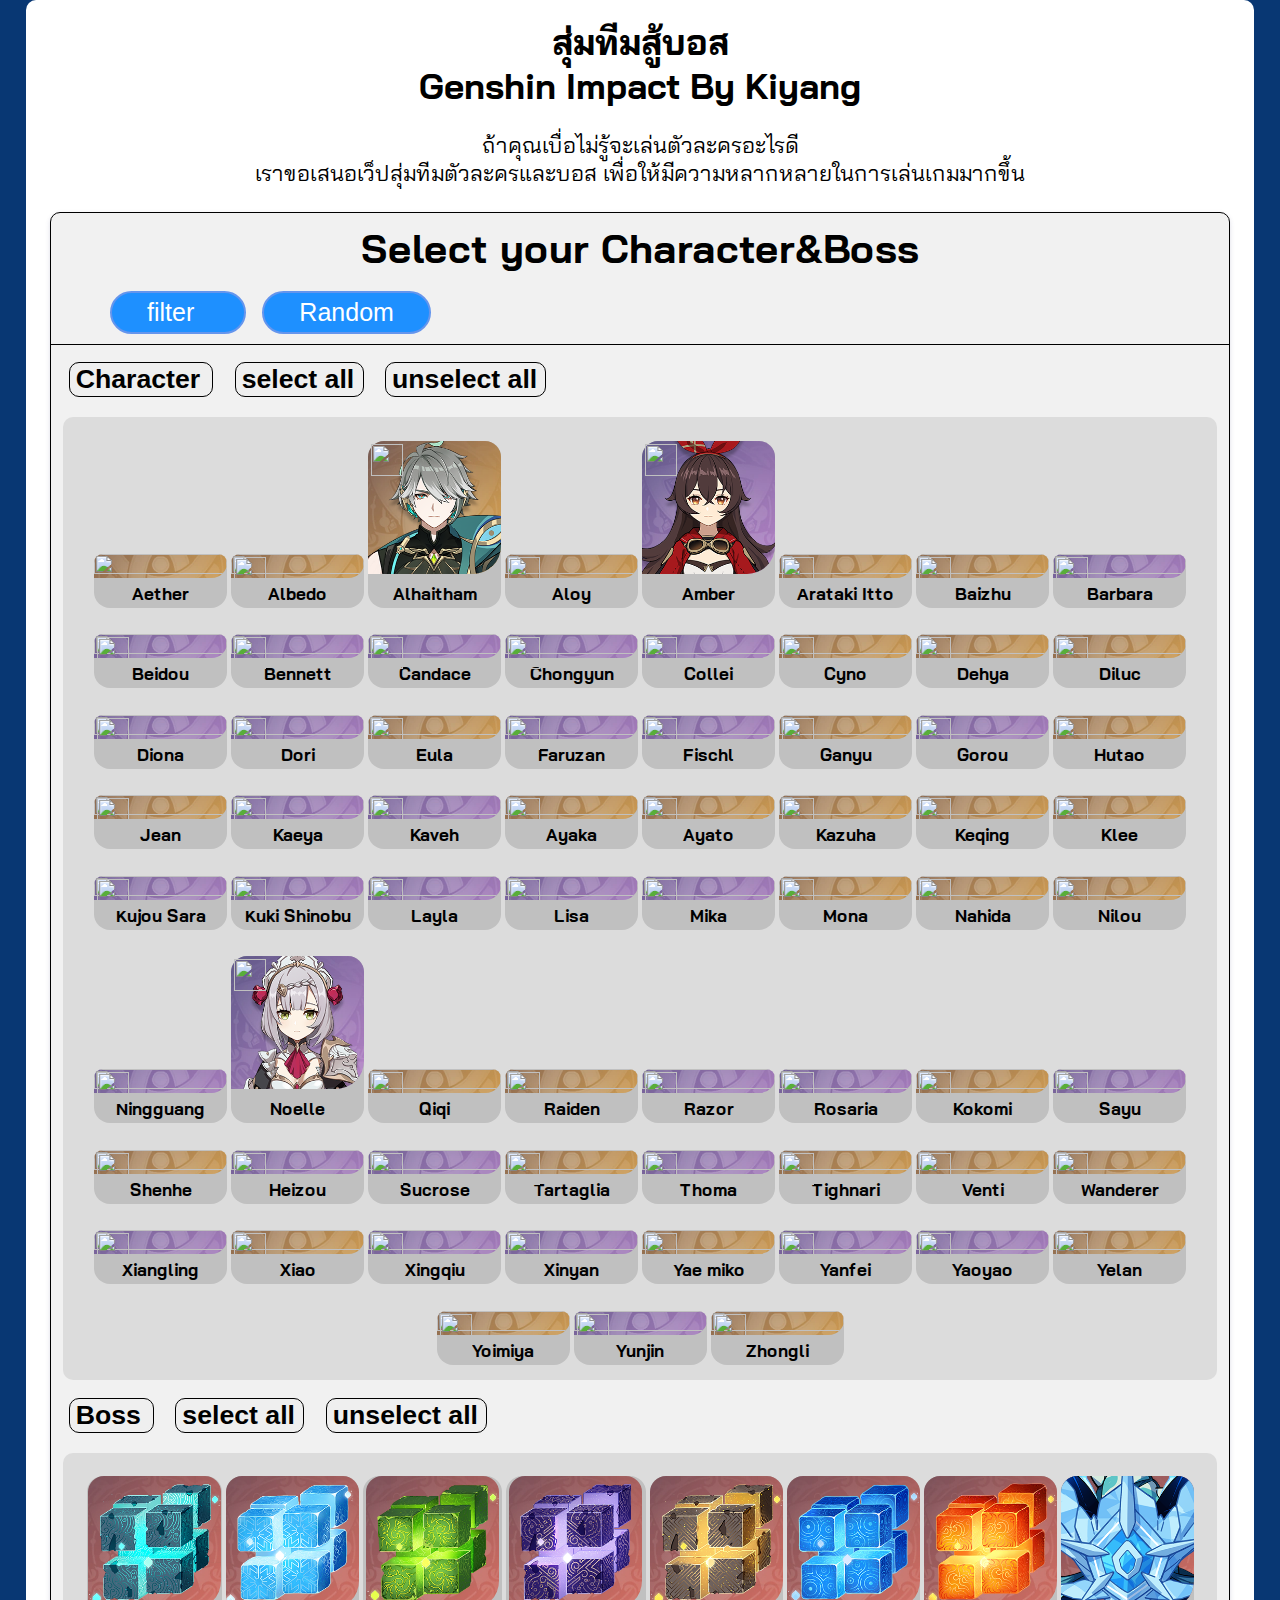
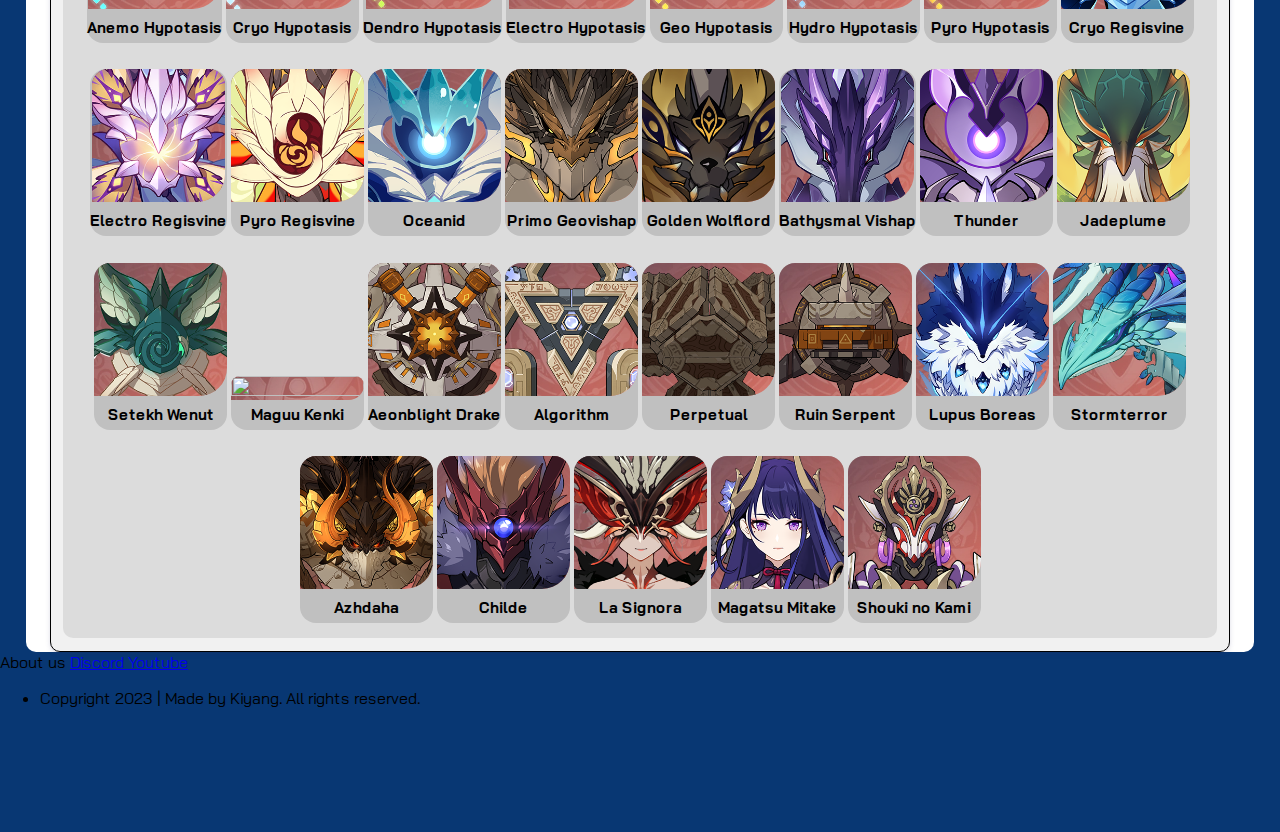
==== public/genshin.html @ 713f67c4 "." ====
<!DOCTYPE html>
<html>
  <head>
    <meta charset="utf-8">
    <meta name="viewport" content="width=device-width, initial-scale=1">
    <title>Kiyang Impact | Random Team and Boss</title>
    <link rel="preconnect" href="https://fonts.googleapis.com">
    <link rel="preconnect" href="https://fonts.gstatic.com" crossorigin>
    <link href="https://fonts.googleapis.com/css2?family=Bai+Jamjuree&display=swap" rel="stylesheet">
    <link rel="icon" href="image/icon_web/icon.png" type="image/icon type">
    <link rel="stylesheet" href="css/random.css">
    <link rel="stylesheet" href="css/Main-UI.css">
    <link rel="stylesheet" href="css/Character-UI.css">
    <link rel="stylesheet" href="css/filter.css">
    <link rel="stylesheet" href="css/footer.css">
    <link rel="stylesheet" href="https://kit.fontawesome.com/0b7f1a7922.css" crossorigin="anonymous">
  </head>

  <body>
    <div class="overlay"></div>
    <main class="main">
      <div class="head">
        <h1>สุ่มทีมสู้บอส <br> Genshin Impact By Kiyang</h1>
      </div>
      
      <p id="title">ถ้าคุณเบื่อไม่รู้จะเล่นตัวละครอะไรดี <br>
        เราขอเสนอเว็ปสุ่มทีมตัวละครและบอส เพื่อให้มีความหลากหลายในการเล่นเกมมากขึ้น
      </p>
      
      <section class="menu">
        <div id="select">
          <header>
            <h1 id="h1">Select your Character&Boss</h1>
            <button class="filter show-modal" onclick="Filter()">
              <span><i class="fa-solid fa-filter"></i></span>
              filter
            </button>
            <button class="random" onclick="Random()">
              <span><i class="fa-solid fa-shuffle"></i></span>
              Random
            </button>
          </header>
          
          <section Class="filter">
            <div class="modal-box">
              <div class="header">
                <header id="filter">
                  <h1>Filter</h1>
                </header>
                <button class="close close-btn" onclick="Close()">
                  <i class="fa-solid fa-xmark"></i>
                </button>
              </div>

              <body class="pointer">
                <ul id="center">
                  <li class="rarity">
                    <h1>Rarity</h1>
                    <!--<Button class="rarity_all" onclick="rarity_all()">all</Button>-->
                  </li>

                  <li class="rarity_star">
                    <Button class="rarity_4" onclick="rarity_4()">4
                      <span style="color: Gold">
                        <i class="fa-solid fa-star"></i>
                      </span>
                    </Button>

                    <Button class="rarity_5" onclick="rarity_5()">5
                      <span style="color: Gold">
                        <i class="fa-solid fa-star"></i>
                      </span>
                    </Button>
                  </li>

                  <li class="type">
                    <h1>Types</h1>
                    <!--<button class="type_all" onclick="type_all()">all</button>-->
                  </li>

                  <li class="type_weapon">
                    <button id="weapon_type" class="type_sword" onclick="type_sword()">
                      <img src="image/Icon_weapon/Sword.png" alt="" id="weapon_type">
                      <h1>Sword</h1>
                    </button>

                    <button id="weapon_type" class="type_Claymore" onclick="type_Claymore()">
                      <img src="image/Icon_weapon/Claymore.png" alt="" id="weapon_type">
                      <h1>Claymore</h1>
                    </button>

                    <button id="weapon_type" class="type_Pole" onclick="type_Pole()">
                      <img src="image/Icon_weapon/Pole.png" alt="" id="weapon_type">
                      <h1>Polearm</h1>
                    </button>

                    <button id="weapon_type" class="type_Bow" onclick="type_Bow()">
                      <img src="image/Icon_weapon/Bow.png" alt="" id="weapon_type">
                      <h1>Bow</h1>
                    </button>

                    <button id="weapon_type" class="type_Catalyst" onclick="type_Catalyst()">
                      <img src="image/Icon_weapon/Catalyst.png" alt="" id="weapon_type">
                      <h1>Catalyst</h1>
                    </button>
                  </li>

                  <li class="element">
                    <h1>Element</h1>
                    <!--<button class="element_all" onclick="element_all()">All</button>-->
                  </li>

                  <li class="element_img">
                    <span>
                      <button class="E_Anemo" onclick="E_Anemo()"><img src="image/Element/Anemo.png" alt=""></button>
                      <button class="E_Cryo" onclick="E_Cryo()"><img src="image/Element/Cryo.png" alt=""></button>
                      <button class="E_Dendro" onclick="E_Dendro()"><img src="image/Element/Dendro.png" alt=""></button>
                      <button class="E_Electro" onclick="E_Electro()"><img src="image/Element/Electro.png" alt=""></button>
                      <button class="E_Geo" onclick="E_Geo()"><img src="image/Element/Geo.png" alt=""></button>
                      <button class="E_Hydro" onclick="E_Hydro()"><img src="image/Element/Hydro.png" alt=""></button>
                      <button class="E_Pyro" onclick="E_Pyro()"><img src="image/Element/Pyro.png" alt=""></button>
                    </span>
                  </li>
                </ul>

              </body>
            </div>
            
          </section>
          
          <span class="displaycharacter">
            <button onclick="dischar()">
              <h1>Character</h1>
              <span class="char-caret-right" style="display: none;"><i class="fa-solid fa-caret-right"></i></span>
              <span class="char-caret-down"><i class="fa-sharp fa-solid fa-caret-down"></i></span>
            </button>
          </span>

          <span class="selectall_char">
            <button onclick="selectcharall()">
              <h1>select all</h1>
            </button>
          </span>

          <span class="unselectall_char">
            <button onclick="unselectcharall()">
              <h1>unselect all</h1>
            </button>
          </span>

          <div class="char">
            <!--Character-->
            <span id="Character" class="Aether Sword five_star" onclick="select_Aether()">
              <span id="5-star">
                <span class="box" id="element-none">
                <span id="color">
                  <img src="image/Character/all/Aether.png" alt="" id="five-star">
                </span>
                <span id="text">
                  <h1>Aether</h1>
                </span>
              </span>
              </span>
            </span>

            <span id="Character" class="Albedo Sword Geo Sword_Geo_Five five_star" onclick="select_Albedo()">
              <span id="5-star">
                <span class="box" id="element-geo">
                <span id="color">
                  <img src="image/Element/Geo.png" alt="" id="element">  
                  <img src="image/Character/all/Albedo.png" alt="" id="five-star">
                </span>
                <span id="text">
                  <h1>Albedo</h1>
                </span>
              </span>
              </span>
            </span>
            
            <span id="Character" class="Alhaitham Sword Dendro Sword_Dendro_Five five_star" onclick="select_Alhatham()">
              <span id="5-star">
                <span class="box" id="element-Dendro">
                <span id="color">
                  <img src="image/Element/Dendro.png" alt="" id="element">  
                  <img src="image/Character/all/Alhaitham.png" alt="" id="five-star">
                </span>
                <span id="text">
                  <h1>Alhaitham</h1>
                </span>
              </span>
              </span>
            </span>

            <span id="Character" class="Aloy Bow Cryo Bow_Cryo_Five five_star" onclick="select_Aloy()">
              <span id="5-star">
                <span class="box" id="element-cryo Character">
                  <span id="color">
                    <img src="image/Element/Cryo.png" alt="" id="element">  
                    <img src="image/Character/all/Aloy.png" alt="" id="five-star">
                  </span>
                  <span id="text">
                    <h1>Aloy</h1>
                  </span>
                </span>
              </span>
            </span>
                
            <span id="Character" class="Amber Bow Pyro Bow_Pyro_Four four_star" onclick="select_Amber()">
              <span id="4-star">
                <span class="box" id="element-pyro Character">
                  <span id="color">
                    <img src="image/Element/Pyro.png" alt="" id="element">  
                    <img src="image/Character/all/Amber.png" alt="" id="four-star">
                  </span>
                  <span id="text">
                    <h1>Amber</h1>
                  </span>
                </span>
              </span>
            </span>
            
            <span id="Character" class="Arataki_Itto Claymore Geo Claymore_Geo_Five five_star" onclick="select_Arataki_Itto()">
              <span id="5-star">
                <span class="box" id="element-geo Character">
                  <span id="color">
                    <img src="image/Element/Geo.png" alt="" id="element">  
                    <img src="image/Character/all/Arataki_Itto.png" alt="" id="five-star">
                  </span>
                  <span id="text">
                    <h1>Arataki Itto</h1>
                  </span>
                </span>
              </span>
            </span>

            <span id="Character" class="Baizhu Catalyst Dendro Catalyst_Dendro_Five five_star" onclick="select_Baizhu()">
              <span id="5-star">
                <span class="box" id="element-Dendro Character">
                  <span id="color">
                    <img src="image/Element/Dendro.png" alt="" id="element">  
                    <img src="image/Character/all/Baizhu.png" alt="" id="five-star">
                  </span>
                  <span id="text">
                    <h1>Baizhu</h1>
                  </span>
                </span>
              </span>
            </span>
            
            <span id="Character" class="Barbara Catalyst Hydro Catalyst_Hydro_Four four_star" onclick="select_Barbara()">
              <span id="4-star">
                <span class="box" id="element-Hydro Character">
                  <span id="color">
                    <img src="image/Element/Hydro.png" alt="" id="element">  
                    <img src="image/Character/all/Barbara.png" alt="" id="four-star">
                  </span>
                  <span id="text">
                    <h1>Barbara</h1>
                  </span>
                </span>
              </span>
            </span>

            <span id="Character" class="Beidou Claymore Electro Claymore_Electro_Four four_star" onclick="select_Beidou()">
              <span id="4-star">
                <span class="box" id="element-Electro Character">
                  <span id="color">
                    <img src="image/Element/Electro.png" alt="" id="element">  
                    <img src="image/Character/all/Beidou.png" alt="" id="four-star">
                  </span>
                  <span id="text">
                    <h1>Beidou</h1>
                  </span>
                </span>
              </span>
            </span>

            <span id="Character" class="Bennett Sword Pyro Sword_Pyro_Four four_star" onclick="select_Bennett()">
              <span id="4-star">
                <span class="box" id="element-Pyro Character">
                  <span id="color">
                    <img src="image/Element/Pyro.png" alt="" id="element">  
                    <img src="image/Character/all/Bennett.png" alt="" id="four-star">
                  </span>
                  <span id="text">
                    <h1>Bennett</h1>
                  </span>
                </span>
              </span>
            </span>

            <span id="Character" class="Candace Polearm Hydro Polearm_Hydro_Four four_star" onclick="select_Candace()">
              <span id="4-star">
                <span class="box" id="element-Hydro Character">
                  <span id="color">
                    <img src="image/Element/Hydro.png" alt="" id="element">  
                    <img src="image/Character/all/Candace.png" alt="" id="four-star">
                  </span>
                  <span id="text">
                    <h1>Candace</h1>
                  </span>
                </span>
              </span>
            </span>

            <span id="Character" class="Chongyun Claymore Cryo Claymore_Cryo_Four four_star" onclick="select_Chongyun()">
              <span id="4-star">
                <span class="box" id="element-Cryo Character">
                  <span id="color">
                    <img src="image/Element/Cryo.png" alt="" id="element">  
                    <img src="image/Character/all/Chongyun.png" alt="" id="four-star">
                  </span>
                  <span id="text">
                    <h1>Chongyun</h1>
                  </span>
                </span>
              </span>
            </span>

            <span id="Character" class="Collei Bow Dendro Bow_Dendro_Four four_star" onclick="select_Collei()">
              <span id="4-star">
                <span class="box" id="element-Dendro Character">
                  <span id="color">
                    <img src="image/Element/Dendro.png" alt="" id="element">  
                    <img src="image/Character/all/Collei.png" alt="" id="four-star">
                  </span>
                  <span id="text">
                    <h1>Collei</h1>
                  </span>
                </span>
              </span>
            </span>

            <span id="Character" class="Cyno Polearm Electro Polearm_Electro_Five five_star" onclick="select_Cyno()">
              <span id="5-star">
                <span class="box" id="element-Electro Character">
                  <span id="color">
                    <img src="image/Element/Electro.png" alt="" id="element">  
                    <img src="image/Character/all/Cyno.png" alt="" id="five-star">
                  </span>
                  <span id="text">
                    <h1>Cyno</h1>
                  </span>
                </span>
              </span>
            </span>

            <span id="Character" class="Dehya Claymore Pyro Claymore_Pyro_Five five_star" onclick="select_Dehya()">
              <span id="5-star">
                <span class="box" id="element-Pyro Character">
                  <span id="color">
                    <img src="image/Element/Pyro.png" alt="" id="element">  
                    <img src="image/Character/all/Dehya.png" alt="" id="five-star">
                  </span>
                  <span id="text">
                    <h1>Dehya</h1>
                  </span>
                </span>
              </span>
            </span>

            <span id="Character" class="Diluc Claymore Pyro Claymore_Pyro_Five five_star" onclick="select_Diluc()">
              <span id="5-star">
                <span class="box" id="element-Pyro Character">
                  <span id="color">
                    <img src="image/Element/Pyro.png" alt="" id="element">  
                    <img src="image/Character/all/Diluc.png" alt="" id="five-star">
                  </span>
                  <span id="text">
                    <h1>Diluc</h1>
                  </span>
                </span>
              </span>
            </span>

            <span id="Character" class="Diona Bow Cryo Bow_Cryo_Four four_star" onclick="select_Diona()">
              <span id="4-star">
                <span class="box" id="element-Pyro Character">
                  <span id="color">
                    <img src="image/Element/Cryo.png" alt="" id="element">  
                    <img src="image/Character/all/Diona.png" alt="" id="four-star">
                  </span>
                  <span id="text">
                    <h1>Diona</h1>
                  </span>
                </span>
              </span>
            </span>

            <span id="Character" class="Dori Claymore Electro Claymore_Electro_Four four_star" onclick="select_Dori()">
              <span id="4-star">
                <span class="box" id="element-Electro Character">
                  <span id="color">
                    <img src="image/Element/Electro.png" alt="" id="element">  
                    <img src="image/Character/all/Dori.png" alt="" id="four-star">
                  </span>
                  <span id="text">
                    <h1>Dori</h1>
                  </span>
                </span>
              </span>
            </span>

            <span id="Character" class="Eula Claymore Cryo Claymore_Cryo_Five five_star" onclick="select_Eula()">
              <span id="5-star">
                <span class="box" id="element-Cryo Character">
                  <span id="color">
                    <img src="image/Element/Cryo.png" alt="" id="element">  
                    <img src="image/Character/all/Eula.png" alt="" id="five-star">
                  </span>
                  <span id="text">
                    <h1>Eula</h1>
                  </span>
                </span>
              </span>
            </span>

            <span id="Character" class="Faruzan Bow Anemo Bow_Anemo_Four four_star" onclick="select_Faruzan()">
              <span id="4-star">
                <span class="box" id="element-Anemo Character">
                  <span id="color">
                    <img src="image/Element/Anemo.png" alt="" id="element">  
                    <img src="image/Character/all/Faruzan.png" alt="" id="four-star">
                  </span>
                  <span id="text">
                    <h1>Faruzan</h1>
                  </span>
                </span>
              </span>
            </span>

            <span id="Character" class="Fischl Bow Electro Bow_Electro_Four four_star" onclick="select_Fischl()">
              <span id="4-star">
                <span class="box" id="element-Electro Character">
                  <span id="color">
                    <img src="image/Element/Electro.png" alt="" id="element">  
                    <img src="image/Character/all/Fischl.png" alt="" id="four-star">
                  </span>
                  <span id="text">
                    <h1>Fischl</h1>
                  </span>
                </span>
              </span>
            </span>

            <span id="Character" class="Ganyu Bow Cryo Bow_Cryo_Five five_star" onclick="select_Ganyu()">
              <span id="5-star">
                <span class="box" id="element-Cryo Character">
                  <span id="color">
                    <img src="image/Element/Cryo.png" alt="" id="element">  
                    <img src="image/Character/all/Ganyu.png" alt="" id="five-star">
                  </span>
                  <span id="text">
                    <h1>Ganyu</h1>
                  </span>
                </span>
              </span>
            </span>

            <span id="Character" class="Gorou Bow Geo Bow_Geo_Four four_star" onclick="select_Gorou()">
              <span id="4-star">
                <span class="box" id="element-Geo Character">
                  <span id="color">
                    <img src="image/Element/Geo.png" alt="" id="element">  
                    <img src="image/Character/all/Gorou.png" alt="" id="four-star">
                  </span>
                  <span id="text">
                    <h1>Gorou</h1>
                  </span>
                </span>
              </span>
            </span>

            <span id="Character" class="Hutao Polearm Pyro Polearm_Pyro_Five five_star" onclick="select_Hutao()">
              <span id="5-star">
                <span class="box" id="element-Pyro Character">
                  <span id="color">
                    <img src="image/Element/Pyro.png" alt="" id="element">  
                    <img src="image/Character/all/Hutao.png" alt="" id="five-star">
                  </span>
                  <span id="text">
                    <h1>Hutao</h1>
                  </span>
                </span>
              </span>
            </span>

            <span id="Character" class="Jean Sword Anemo Sword_Anemo_Five five_star" onclick="select_Jean()">
              <span id="5-star">
                <span class="box" id="element-Anemo Character">
                  <span id="color">
                    <img src="image/Element/Anemo.png" alt="" id="element">  
                    <img src="image/Character/all/Jean.png" alt="" id="five-star">
                  </span>
                  <span id="text">
                    <h1>Jean</h1>
                  </span>
                </span>
              </span>
            </span>
            
            <span id="Character" class="Kaeya Sword Cryo Sword_Cryo_Four four_star" onclick="select_Kaeya()">
              <span id="4-star">
                <span class="box" id="element-Cryo Character">
                  <span id="color">
                    <img src="image/Element/Cryo.png" alt="" id="element">  
                    <img src="image/Character/all/Kaeya.png" alt="" id="four-star">
                  </span>
                  <span id="text">
                    <h1>Kaeya</h1>
                  </span>
                </span>
              </span>
            </span>

            <span id="Character" class="Kaveh Claymore Dendro Claymore_Dendro_Four four_star" onclick="select_Kaveh()">
              <span id="4-star">
                <span class="box" id="element-Dendro Character">
                  <span id="color">
                    <img src="image/Element/Dendro.png" alt="" id="element">  
                    <img src="image/Character/all/Kaveh.png" alt="" id="four-star">
                  </span>
                  <span id="text">
                    <h1>Kaveh</h1>
                  </span>
                </span>
              </span>
            </span>

            <span id="Character" class="Ayaka Sword Cryo Sword_Cryo_Five five_star" onclick="select_Ayaka()">
              <span id="5-star">
                <span class="box" id="element-Cryo Character">
                  <span id="color">
                    <img src="image/Element/Cryo.png" alt="" id="element">  
                    <img src="image/Character/all/Ayaka.png" alt="" id="five-star">
                  </span>
                  <span id="text">
                    <h1>Ayaka</h1>
                  </span>
                </span>
              </span>
            </span>

            <span id="Character" class="Ayato Sword Hydro Sword_Hydro_Five five_star" onclick="select_Ayato()">
              <span id="5-star">
                <span class="box" id="element-Hydro Character">
                  <span id="color">
                    <img src="image/Element/Hydro.png" alt="" id="element">  
                    <img src="image/Character/all/Ayato.png" alt="" id="five-star">
                  </span>
                  <span id="text">
                    <h1>Ayato</h1>
                  </span>
                </span>
              </span>
            </span>

            <span id="Character" class="Kazuha Sword Anemo Sword_Anemo_Five five_star" onclick="select_Kazuha()">
              <span id="5-star">
                <span class="box" id="element-Anemo Character">
                  <span id="color">
                    <img src="image/Element/Anemo.png" alt="" id="element">  
                    <img src="image/Character/all/Kazuha.png" alt="" id="five-star">
                  </span>
                  <span id="text">
                    <h1>Kazuha</h1>
                  </span>
                </span>
              </span>
            </span>

            <span id="Character" class="Keqing Sword Electro Sword_Electro_Five five_star" onclick="select_Keqing()">
              <span id="5-star">
                <span class="box" id="element-Electro Character">
                  <span id="color">
                    <img src="image/Element/Electro.png" alt="" id="element">  
                    <img src="image/Character/all/Keqing.png" alt="" id="five-star">
                  </span>
                  <span id="text">
                    <h1>Keqing</h1>
                  </span>
                </span>
              </span>
            </span>

            <span id="Character" class="Klee Catalyst Pyro Catalyst_Pyro_Five five_star" onclick="select_Klee()">
              <span id="5-star">
                <span class="box" id="element-Pyro Character">
                  <span id="color">
                    <img src="image/Element/Pyro.png" alt="" id="element">  
                    <img src="image/Character/all/Klee.png" alt="" id="five-star">
                  </span>
                  <span id="text">
                    <h1>Klee</h1>
                  </span>
                </span>
              </span>
            </span>

            <span id="Character" class="Kujou_Sara Bow Electro Bow_Electro_Four four_star" onclick="select_Kujou_Sara()">
              <span id="4-star">
                <span class="box" id="element-Electro Character">
                  <span id="color">
                    <img src="image/Element/Electro.png" alt="" id="element">  
                    <img src="image/Character/all/Kujou_Sara.png" alt="" id="four-star">
                  </span>
                  <span id="text">
                    <h1>Kujou Sara</h1>
                  </span>
                </span>
              </span>
            </span>

            <span id="Character" class="Kuki_Shinobu Sword Electro Sword_Electro_Four four_star" onclick="select_Kuki_Shinobu()">
              <span id="4-star">
                <span class="box" id="element-Electro Character">
                  <span id="color">
                    <img src="image/Element/Electro.png" alt="" id="element">  
                    <img src="image/Character/all/Kuki_Shinobu.png" alt="" id="four-star">
                  </span>
                  <span id="text">
                    <h1>Kuki Shinobu</h1>
                  </span>
                </span>
              </span>
            </span>

            <span id="Character" class="Layla Sword Cryo Sword_Cryo_Four four_star" onclick="select_Layla()">
              <span id="4-star">
                <span class="box" id="element-Cryo Character">
                  <span id="color">
                    <img src="image/Element/Cryo.png" alt="" id="element">  
                    <img src="image/Character/all/Layla.png" alt="" id="four-star">
                  </span>
                  <span id="text">
                    <h1>Layla</h1>
                  </span>
                </span>
              </span>
            </span>

            <span id="Character" class="Lisa Catalyst Electro Catalyst_Electro_Four four_star" onclick="select_Lisa()">
              <span id="4-star">
                <span class="box" id="element-Electro Character">
                  <span id="color">
                    <img src="image/Element/Electro.png" alt="" id="element">  
                    <img src="image/Character/all/Lisa.png" alt="" id="four-star">
                  </span>
                  <span id="text">
                    <h1>Lisa</h1>
                  </span>
                </span>
              </span>
            </span>

            <span id="Character" class="Mika Polearm Cryo Polearm_Cryo_Four four_star" onclick="select_Mika()">
              <span id="4-star">
                <span class="box" id="element-Cryo Character">
                  <span id="color">
                    <img src="image/Element/Cryo.png" alt="" id="element">  
                    <img src="image/Character/all/Mika.png" alt="" id="four-star">
                  </span>
                  <span id="text">
                    <h1>Mika</h1>
                  </span>
                </span>
              </span>
            </span>

            <span id="Character" class="Mona Catalyst Hydro Catalyst_Hydro_Five five_star" onclick="select_Mona()">
              <span id="5-star">
                <span class="box" id="element-Hydro Character">
                  <span id="color">
                    <img src="image/Element/Hydro.png" alt="" id="element">  
                    <img src="image/Character/all/Mona.png" alt="" id="five-star">
                  </span>
                  <span id="text">
                    <h1>Mona</h1>
                  </span>
                </span>
              </span>
            </span>

            <span id="Character" class="Nahida Catalyst Dendro Catalyst_Dendro_Five five_star" onclick="select_Nahida()">
              <span id="5-star">
                <span class="box" id="element-Dendro Character">
                  <span id="color">
                    <img src="image/Element/Dendro.png" alt="" id="element">  
                    <img src="image/Character/all/Nahida.png" alt="" id="five-star">
                  </span>
                  <span id="text">
                    <h1>Nahida</h1>
                  </span>
                </span>
              </span>
            </span>

            <span id="Character" class="Nilou Sword Hydro Sword_Hydro_Five five_star" onclick="select_Nilou()">
              <span id="5-star">
                <span class="box" id="element-Hydro Character">
                  <span id="color">
                    <img src="image/Element/Hydro.png" alt="" id="element">  
                    <img src="image/Character/all/Nilou.png" alt="" id="five-star">
                  </span>
                  <span id="text">
                    <h1>Nilou</h1>
                  </span>
                </span>
              </span>
            </span>

            <span id="Character" class="Ningguang Catalyst Geo Catalyst_Geo_Four four_star" onclick="select_Ningguang()">
              <span id="4-star">
                <span class="box" id="element-Geo Character">
                  <span id="color">
                    <img src="image/Element/Geo.png" alt="" id="element">  
                    <img src="image/Character/all/Ningguang.png" alt="" id="four-star">
                  </span>
                  <span id="text">
                    <h1>Ningguang</h1>
                  </span>
                </span>
              </span>
            </span>
            
            <span id="Character" class="Noelle Claymore Geo Claymore_Geo_Four four_star" onclick="select_Noelle()">
              <span id="4-star">
                <span class="box" id="element-Geo Character">
                  <span id="color">
                    <img src="image/Element/Geo.png" alt="" id="element">  
                    <img src="image/Character/all/Noelle.png" alt="" id="four-star">
                  </span>
                  <span id="text">
                    <h1>Noelle</h1>
                  </span>
                </span>
              </span>
            </span>

            <span id="Character" class="Qiqi Sword Cryo Sword_Cryo_Five five_star" onclick="select_Qiqi()">
              <span id="5-star">
                <span class="box" id="element-Cryo Character">
                  <span id="color">
                    <img src="image/Element/Cryo.png" alt="" id="element">  
                    <img src="image/Character/all/Qiqi.png" alt="" id="five-star">
                  </span>
                  <span id="text">
                    <h1>Qiqi</h1>
                  </span>
                </span>
              </span>
            </span>

            <span id="Character" class="Raiden Polearm Electro Polearm_Electro_Five five_star" onclick="select_Raiden()">
              <span id="5-star">
                <span class="box" id="element-Electro Character">
                  <span id="color">
                    <img src="image/Element/Electro.png" alt="" id="element">  
                    <img src="image/Character/all/Raiden.png" alt="" id="five-star">
                  </span>
                  <span id="text">
                    <h1>Raiden</h1>
                  </span>
                </span>
              </span>
            </span>

            <span id="Character" class="Razor Claymore Electro Claymore_Electro_Four four_star" onclick="select_Razor()">
              <span id="4-star">
                <span class="box" id="element-Electro Character">
                  <span id="color">
                    <img src="image/Element/Electro.png" alt="" id="element">  
                    <img src="image/Character/all/Razor.png" alt="" id="four-star">
                  </span>
                  <span id="text">
                    <h1>Razor</h1>
                  </span>
                </span>
              </span>
            </span>

            <span id="Character" class="Rosaria Polearm Cryo Polearm_Cryo_Four four_star" onclick="select_Rosaria()">
              <span id="4-star">
                <span class="box" id="element-Cryo Character">
                  <span id="color">
                    <img src="image/Element/Cryo.png" alt="" id="element">  
                    <img src="image/Character/all/Rosaria.png" alt="" id="four-star">
                  </span>
                  <span id="text">
                    <h1>Rosaria</h1>
                  </span>
                </span>
              </span>
            </span>

            <span id="Character" class="Kokomi Catalyst Hydro Catalyst_Hydro_Five five_star" onclick="select_Kokomi()">
              <span id="5-star">
                <span class="box" id="element-Hydro Character">
                  <span id="color">
                    <img src="image/Element/Hydro.png" alt="" id="element">  
                    <img src="image/Character/all/Kokomi.png" alt="" id="five-star">
                  </span>
                  <span id="text">
                    <h1>Kokomi</h1>
                  </span>
                </span>
              </span>
            </span>

            <span id="Character" class="Sayu Claymore Anemo Claymore_Anemo_Four four_star" onclick="select_Sayu()">
              <span id="4-star">
                <span class="box" id="element-Anemo Character">
                  <span id="color">
                    <img src="image/Element/Anemo.png" alt="" id="element">  
                    <img src="image/Character/all/Sayu.png" alt="" id="four-star">
                  </span>
                  <span id="text">
                    <h1>Sayu</h1>
                  </span>
                </span>
              </span>
            </span>

            <span id="Character" class="Shenhe Polearm Cryo Polearm_Cryo_Five five_star" onclick="select_Shenhe()">
              <span id="5-star">
                <span class="box" id="element-Cryo Character">
                  <span id="color">
                    <img src="image/Element/Cryo.png" alt="" id="element">  
                    <img src="image/Character/all/Shenhe.png" alt="" id="five-star">
                  </span>
                  <span id="text">
                    <h1>Shenhe</h1>
                  </span>
                </span>
              </span>
            </span>

            <span id="Character" class="Heizou Catalyst Anemo Catalyst_Anemo_Four four_star" onclick="select_Heizou()">
              <span id="4-star">
                <span class="box" id="element-Anemo Character">
                  <span id="color">
                    <img src="image/Element/Anemo.png" alt="" id="element">  
                    <img src="image/Character/all/Heizou.png" alt="" id="four-star">
                  </span>
                  <span id="text">
                    <h1>Heizou</h1>
                  </span>
                </span>
              </span>
            </span>

            <span id="Character" class="Sucrose Catalyst Anemo Catalyst_Anemo_Four four_star" onclick="select_Sucrose()">
              <span id="4-star">
                <span class="box" id="element-Anemo Character">
                  <span id="color">
                    <img src="image/Element/Anemo.png" alt="" id="element">  
                    <img src="image/Character/all/Sucrose.png" alt="" id="four-star">
                  </span>
                  <span id="text">
                    <h1>Sucrose</h1>
                  </span>
                </span>
              </span>
            </span>

            <span id="Character" class="Tartaglia Bow Hydro Bow_Hydro_Five five_star" onclick="select_Tartaglia()">
              <span id="5-star">
                <span class="box" id="element-Hydro Character">
                  <span id="color">
                    <img src="image/Element/Hydro.png" alt="" id="element">  
                    <img src="image/Character/all/Tartaglia.png" alt="" id="five-star">
                  </span>
                  <span id="text">
                    <h1>Tartaglia</h1>
                  </span>
                </span>
              </span>
            </span>

            <span id="Character" class="Thoma Polearm Pyro Polearm_Pyro_Four four_star" onclick="select_Thoma()">
              <span id="4-star">
                <span class="box" id="element-Pyro Character">
                  <span id="color">
                    <img src="image/Element/Pyro.png" alt="" id="element">  
                    <img src="image/Character/all/Thoma.png" alt="" id="four-star">
                  </span>
                  <span id="text">
                    <h1>Thoma</h1>
                  </span>
                </span>
              </span>
            </span>

            <span id="Character" class="Tighnari Bow Dendro Bow_Dendro_Five five_star" onclick="select_Tighnari()">
              <span id="5-star">
                <span class="box" id="element-Dendro Character">
                  <span id="color">
                    <img src="image/Element/Dendro.png" alt="" id="element">  
                    <img src="image/Character/all/Tighnari.png" alt="" id="five-star">
                  </span>
                  <span id="text">
                    <h1>Tighnari</h1>
                  </span>
                </span>
              </span>
            </span>

            <span id="Character" class="Venti Bow Anemo Bow_Anemo_Five five_star" onclick="select_Venti()">
              <span id="5-star">
                <span class="box" id="element-Anemo Character">
                  <span id="color">
                    <img src="image/Element/Anemo.png" alt="" id="element">  
                    <img src="image/Character/all/Venti.png" alt="" id="five-star">
                  </span>
                  <span id="text">
                    <h1>Venti</h1>
                  </span>
                </span>
              </span>
            </span>

            <span id="Character" class="Wanderer Catalyst Anemo Catalyst_Anemo_Five five_star" onclick="select_Wanderer()">
              <span id="5-star">
                <span class="box" id="element-Anemo Character">
                  <span id="color">
                    <img src="image/Element/Anemo.png" alt="" id="element">  
                    <img src="image/Character/all/Wanderer.png" alt="" id="five-star">
                  </span>
                  <span id="text">
                    <h1>Wanderer</h1>
                  </span>
                </span>
              </span>
            </span>

            <span id="Character" class="Xiangling Polearm Pyro Polearm_Pyro_Four four_star" onclick="select_Xiangling()">
              <span id="4-star">
                <span class="box" id="element-Pyro Character">
                  <span id="color">
                    <img src="image/Element/Pyro.png" alt="" id="element">  
                    <img src="image/Character/all/Xiangling.png" alt="" id="four-star">
                  </span>
                  <span id="text">
                    <h1>Xiangling</h1>
                  </span>
                </span>
              </span>
            </span>

            <span id="Character" class="Xiao Polearm Anemo Polearm_Anemo_Five five_star" onclick="select_Xiao()">
              <span id="5-star">
                <span class="box" id="element-Anemo Character">
                  <span id="color">
                    <img src="image/Element/Anemo.png" alt="" id="element">  
                    <img src="image/Character/all/Xiao.png" alt="" id="five-star">
                  </span>
                  <span id="text">
                    <h1>Xiao</h1>
                  </span>
                </span>
              </span>
            </span>

            <span id="Character" class="Xingqiu Sword Hydro Sword_Hydro_Four four_star" onclick="select_Xingqiu()">
              <span id="4-star">
                <span class="box" id="element-Hydro Character">
                  <span id="color">
                    <img src="image/Element/Hydro.png" alt="" id="element">  
                    <img src="image/Character/all/Xingqiu.png" alt="" id="four-star">
                  </span>
                  <span id="text">
                    <h1>Xingqiu</h1>
                  </span>
                </span>
              </span>
            </span>

            <span id="Character" class="Xinyan Claymore Pyro Claymore_Pyro_Four four_star" onclick="select_Xinyan()">
              <span id="4-star">
                <span class="box" id="element-Pyro Character">
                  <span id="color">
                    <img src="image/Element/Pyro.png" alt="" id="element">  
                    <img src="image/Character/all/Xinyan.png" alt="" id="four-star">
                  </span>
                  <span id="text">
                    <h1>Xinyan</h1>
                  </span>
                </span>
              </span>
            </span>

            <span id="Character" class="Yae_miko Catalyst Electro Catalyst_Electro_Five five_star" onclick="select_Yae_miko()">
              <span id="5-star">
                <span class="box" id="element-Electro Character">
                  <span id="color">
                    <img src="image/Element/Electro.png" alt="" id="element">  
                    <img src="image/Character/all/Yae_miko.png" alt="" id="five-star">
                  </span>
                  <span id="text">
                    <h1>Yae miko</h1>
                  </span>
                </span>
              </span>
            </span>

            <span id="Character" class="Yanfei Catalyst Pyro Catalyst_Pyro_Four four_star" onclick="select_Yanfei()">
              <span id="4-star">
                <span class="box" id="element-Pyro Character">
                  <span id="color">
                    <img src="image/Element/Pyro.png" alt="" id="element">  
                    <img src="image/Character/all/Yanfei.png" alt="" id="four-star">
                  </span>
                  <span id="text">
                    <h1>Yanfei</h1>
                  </span>
                </span>
              </span>
            </span>

            <span id="Character" class="Yaoyao Polearm Dendro Polearm_Dendro_Four four_star" onclick="select_Yaoyao()">
              <span id="4-star">
                <span class="box" id="element-Dendro Character">
                  <span id="color">
                    <img src="image/Element/Dendro.png" alt="" id="element">  
                    <img src="image/Character/all/Yaoyao.png" alt="" id="four-star">
                  </span>
                  <span id="text">
                    <h1>Yaoyao</h1>
                  </span>
                </span>
              </span>
            </span>

            <span id="Character" class="Yelan Bow Hydro Bow_Hydro_Five five_star" onclick="select_Yelan()">
              <span id="5-star">
                <span class="box" id="element-Hydro Character">
                  <span id="color">
                    <img src="image/Element/Hydro.png" alt="" id="element">  
                    <img src="image/Character/all/Yelan.png" alt="" id="five-star">
                  </span>
                  <span id="text">
                    <h1>Yelan</h1>
                  </span>
                </span>
              </span>
            </span>

            <span id="Character" class="Yoimiya Bow Pyro Bow_Pyro_Five five_star" onclick="select_Yoimiya()">
              <span id="5-star">
                <span class="box" id="element-Pyro Character">
                  <span id="color">
                    <img src="image/Element/Pyro.png" alt="" id="element">  
                    <img src="image/Character/all/Yoimiya.png" alt="" id="five-star">
                  </span>
                  <span id="text">
                    <h1>Yoimiya</h1>
                  </span>
                </span>
              </span>
            </span>

            <span id="Character" class="Yunjin Polearm Geo Polearm_Geo_Four four_star" onclick="select_Yunjin()">
              <span id="4-star">
                <span class="box" id="element-Geo Character">
                  <span id="color">
                    <img src="image/Element/Geo.png" alt="" id="element">  
                    <img src="image/Character/all/Yunjin.png" alt="" id="four-star">
                  </span>
                  <span id="text">
                    <h1>Yunjin</h1>
                  </span>
                </span>
              </span>
            </span>

            <span id="Character" class="Zhongli Polearm Geo Polearm_Geo_Five five_star" onclick="select_Zhongli()">
              <span id="5-star">
                <span class="box" id="element-Geo Character">
                  <span id="color">
                    <img src="image/Element/Geo.png" alt="" id="element">  
                    <img src="image/Character/all/Zhongli.png" alt="" id="five-star">
                  </span>
                  <span id="text">
                    <h1>Zhongli</h1>
                  </span>
                </span>
              </span>
            </span>

          </div>

          <span class="displayboss">
            <button onclick="disboss()">
              <h1>Boss</h1>
              <span class="boss-caret-right" style="display: none;"><i class="fa-solid fa-caret-right"></i></span>
              <span class="boss-caret-down"><i class="fa-sharp fa-solid fa-caret-down"></i></span>
            </button>
          </span>

          <span class="selectall_boss">
            <button onclick="selectbossall()">
              <h1>select all</h1>
            </button>
          </span>

          <span class="unselectall_boss">
            <button onclick="unselectbossall()">
              <h1>unselect all</h1>
            </button>
          </span>

          <div class="Boss">
            <!--Boss-->
            
            <span class="boss Anemo_Hypotasis box color" onclick="select_Anemo_Hypotasis()">
              <img src="image/Boss/Anemo_Hypotasis.png" alt="">
              <h1 class="text">Anemo Hypotasis</h1>
            </span>

            <span class="boss Cryo_Hypotasis box color" onclick="select_Cryo_Hypotasis()">
              <img src="image/Boss/Cryo_Hypotasis.png" alt="">
              <h1 class="text">Cryo Hypotasis</h1>
            </span>

            <span class="boss Dendro_Hypotasis box color" onclick="select_Dendro_Hypotasis()">
              <img src="image/Boss/Dendro_Hypotasis.png" alt="">
              <h1 class="text">Dendro Hypotasis</h1>
            </span>

            <span class="boss Electro_Hypotasis box color" onclick="select_Electro_Hypotasis()">
              <img src="image/Boss/Electro_Hypotasis.png" alt="">
              <h1 class="text">Electro Hypotasis</h1>
            </span>

            <span class="boss Geo_Hypotasis box color" onclick="select_Geo_Hypotasis()">
              <img src="image/Boss/Geo_Hypotasis.png" alt="">
              <h1 class="text">Geo Hypotasis</h1>
            </span>

            <span class="boss Hydro_Hypotasis box color" onclick="select_Hydro_Hypotasis()">
              <img src="image/Boss/Hydro_Hypotasis.png" alt="">
              <h1 class="text">Hydro Hypotasis</h1>
            </span>

            <span class="boss Pyro_Hypotasis box color" onclick="select_Pyro_Hypotasis()">
              <img src="image/Boss/Pyro_Hypotasis.png" alt="">
              <h1 class="text">Pyro Hypotasis</h1>
            </span>

            <span class="boss Cryo_Regisvine box color" onclick="select_Cryo_Regisvine()">
              <img src="image/Boss/Cryo_Regisvine.png" alt="">
              <h1 class="text">Cryo Regisvine</h1>
            </span>

            <span class="boss Electro_Regisvine box color" onclick="select_Electro_Regisvine()">
              <img src="image/Boss/Electro_Regisvine.png" alt="">
              <h1 class="text">Electro Regisvine</h1>
            </span>

            <span class="boss Pyro_Regisvine box color" onclick="select_Pyro_Regisvine()">
              <img src="image/Boss/Pyro_Regisvine.png" alt="">
              <h1 class="text">Pyro Regisvine</h1>
            </span>

            <span class="boss Oceanid box color" onclick="select_Oceanid()">
              <img src="image/Boss/Oceanid.png" alt="">
              <h1 class="text">Oceanid</h1>
            </span>

            <span class="boss Primo_Geovishap box color" onclick="select_Primo_Geovishap()">
              <img src="image/Boss/Primo_Geovishap.png" alt="">
              <h1 class="text">Primo Geovishap</h1>
            </span>

            <span class="boss Golden_Wolflord box color" onclick="select_Golden_Wolflord()">
              <img src="image/Boss/Golden_Wolflord.png" alt="">
              <h1 class="text">Golden Wolflord</h1>
            </span>

            <span class="boss Bathysmal_Vishap box color" onclick="select_Bathysmal_Vishap()">
              <img src="image/Boss/Bathysmal_Vishap.png" alt="">
              <h1 class="text">Bathysmal Vishap</h1>
            </span>

            <span class="boss Thunder_Manifestation box color" onclick="select_Thunder_Manifestation()">
              <img src="image/Boss/Thunder_Manifestation.png" alt="">
              <h1 class="text">Thunder</h1>
            </span>

            <span class="boss Jadeplume box color" onclick="select_Jadeplume()">
              <img src="image/Boss/Jadeplume.png" alt="">
              <h1 class="text">Jadeplume</h1>
            </span>

            <span class="boss Setekh_Wenut box color" onclick="select_Setekh_Wenut()">
              <img src="image/Boss/Setekh_Wenut.png" alt="">
              <h1 class="text">Setekh Wenut</h1>
            </span>

            <span class="boss Maguu_Kenki box color" onclick="select_Maguu_Kenki()">
              <img src="image/Boss/Maguu_Kenki.png" alt="">
              <h1 class="text">Maguu Kenki</h1>
            </span>

            <span class="boss Aeonblight_Drake box color" onclick="select_Aeonblight_Drake()">
              <img src="image/Boss/Aeonblight_Drake.png" alt="">
              <h1 class="text">Aeonblight Drake</h1>
            </span>

            <span class="boss Algorithm box color" onclick="select_Algorithm()">
              <img src="image/Boss/Algorithm.png" alt="">
              <h1 class="text">Algorithm</h1>
            </span>

            <span class="boss Perpetual box color" onclick="select_Perpetual()">
              <img src="image/Boss/Perpetual.png" alt="">
              <h1 class="text">Perpetual</h1>
            </span>

            <span class="boss Ruin_Serpent box color" onclick="select_Ruin_Serpent()">
              <img src="image/Boss/Ruin_Serpent.png" alt="">
              <h1 class="text">Ruin Serpent</h1>
            </span>

            <span class="boss Lupus_Boreas box color" onclick="select_Lupus_Boreas()">
              <img src="image/Boss/Lupus_Boreas.png" alt="">
              <h1 class="text">Lupus Boreas</h1>
            </span>

            <span class="boss Stormterror box color" onclick="select_Stormterror()">
              <img src="image/Boss/Stormterror.png" alt="">
              <h1 class="text">Stormterror</h1>
            </span>

            <span class="boss Azhdaha box color" onclick="select_Azhdaha()">
              <img src="image/Boss/Azhdaha.png" alt="">
              <h1 class="text">Azhdaha</h1>
            </span>

            <span class="boss Childe box color" onclick="select_Childe()">
              <img src="image/Boss/Childe.png" alt="">
              <h1 class="text">Childe</h1>
            </span>

            <span class="boss La_Signora box color" onclick="select_La_Signora()">
              <img src="image/Boss/La_Signora.png" alt="">
              <h1 class="text">La Signora</h1>
            </span>

            <span class="boss Magatsu_Mitake box color" onclick="select_Magatsu_Mitake()">
              <img src="image/Boss/Magatsu_Mitake.png" alt="">
              <h1 class="text">Magatsu Mitake</h1>
            </span>

            <span class="boss Shouki_no_Kami box color" onclick="select_Shouki_no_Kami()">
              <img src="image/Boss/Shouki_no_Kami.png" alt="">
              <h1 class="text">Shouki no Kami</h1>
            </span>


          </div>
            
          <span class="return" style="display: none">
            <button onclick="Return()"><h1>Return</h1></button>
          </span>

          <span class="random_again" style="display: none">
            <button onclick="start_random()"><h1>Random again</h1></button>
          </span>

          <div class="Random" style="display: none;">
            <span class="start_random btn">
              <button onclick="start_random()" class="">
                <h1>Start Random</h1>
              </button>
            </span>

            <span class="section_random" style="display: none;">
              <span class="random charfist box">
                <img src="image/Character/all/black.png" alt="" class="ranchar bg f" id="charf">
                <img src="image/Element/" alt="" class="element f" id="elementf">  
                  <h1 id="name_text_first"></h1>
              </span>

              <span class="random charsecond box">
                <img src="image/Character/all/black.png" alt="" class="ranchar bg s" id="chars">
                <img src="image/Element/" alt="" class="element s" id="elements">  
                <h1 id="name_text_second"></h1>
              </span>

              <span class="random charthrid box">
                <img src="image/Character/all/black.png" alt="" class="ranchar bg th" id="charth">
                <img src="image/Element/" alt="" class="element th" id="elementth">  
                <h1 id="name_text_thrid"></h1>
              </span>

              <span class="random charfourth box">
                <img src="image/Character/all/black.png" alt="" class="ranchar bg fth" id="charfth">
                <img src="image/Element/" alt="" class="element fth" id="elementfth">  
                <h1 id="name_text_fourth"></h1>
              </span>

              <span class="random ranboss box">
                <img src="image/Character/all/black.png" alt="" class="bossbg f" id="bossf">
                <h1 id="name_text_boss"></h1>
              </span>

            </span>
          </div>
        </div>
      </section>
    </main>

    <footer class="footer">

      <span class="grid-footer">

        <span class="about">

          <span>
            About us
          </span>
          <span class="icon_footer discord">
            <a href="https://discordapp.com/users/460779806754209792" target="_blank" class="discord">
              <i class="fa-brands fa-discord"></i>
                Discord
            </a>
          </span>

          <span class="icon_footer youtube">
            <a href="https://www.youtube.com/@kiyang101" target="_blank" class="youtube">
              <i class="fa-brands fa-youtube"></i>
                Youtube
            </a>
          </span>

          <ul>
            <li>
              Copyright
              <i class="fa-regular fa-copyright"></i>
              2023 | Made by Kiyang. All rights reserved.
            </li>
          </ul>
        </span>
        
      </span>

    </footer>
    <script src="js/display.js"></script>
    <script src="js/Select_Character_and_Random.js"></script>
    <script src="js/Filter.js"></script>
    <script src="https://kit.fontawesome.com/0b7f1a7922.js" crossorigin="anonymous"></script>
  </body>
</html>
---- public/css/random.css ----
.Random{
    margin-top: 20px;
    margin-left: 1%;
    margin-right: 1%;
    text-align: center;
    border-radius: 10px;
    background-color: Gainsboro;
}

.random img.element{
    width: 32px;
    height: 32px;
    float: left ;
    position: absolute ;
    top: 3px;
    left: 3px;
    z-index: 2;
    opacity: 1;
}

.random img.ranchar{
    height: 130px;
    width: 133px;
    position: relative;
    z-index: 1;
    opacity: 1;
}

.ranboss img{
    height: 130px;
    width: 133px;
    position: relative;
    z-index: 1;
    opacity: 1;
}

.random.box{
    display: grid;
    display: inline-table;
    padding-top: -5%;
    margin-top: 1%;
    background-color: Silver;
    cursor: default;
    scale: 100%;
    border-radius: 16px;
    margin-right: auto;
    margin-left: auto;
    margin-bottom: 15px;
}

.random h1{
    color: #000;
    font-size: 17px;
    margin-left: 0px;
    margin-top: 5px;
    margin-bottom: 15px;
    text-align: center;
    height: 10px;
}

.random .bg{
    height: 100%;
    background-position: center;
    background-repeat: no-repeat;
    background-size: cover;
    background-color: rgb(162, 143, 0);
    border-radius: 16px 16px 28px 0px;
}

.bossbg{
    height: 100%;
    background-position: center;
    background-repeat: no-repeat;
    background-size: cover;
    background-image: url(../image/Character/bg/Background_Item_5a_Star.webp);
    border-radius: 16px 16px 28px 0px;
}

.btn button{
    margin-top: 5%;
    margin-bottom: 5%;
    border-radius: 10px;
    background-color: none;
    cursor: pointer;
    border: 2.35px solid dodgerblue;
    background-color: Gainsboro;
}

.btn button:hover{
    color: white;
    transition: .75s;
    background-color: dodgerblue;
    border-radius: 50px;
    padding-left: 3%;
    padding-right: 3%;
    box-shadow: rgba(0, 0, 0, 0.25) 0px 54px 55px, 
    rgba(0, 0, 0, 0.12) 0px -12px 30px, 
    rgba(0, 0, 0, 0.12) 0px 4px 6px, 
    rgba(0, 0, 0, 0.17) 0px 12px 13px, 
    rgba(0, 0, 0, 0.09) 0px -3px 5px;
}

.return button{
    background-color: FireBrick;
}

.random_again button{
    background-color: greenyellow;
}
---- public/css/Main-UI.css ----
html{
    height: 100%;
}
body{
    font-family: 'Bai Jamjuree', sans-serif;
    background: #083773;
    margin: 0;
    padding: 0;
    position: relative;
    min-height: 100%;
    padding-bottom: 6.74rem;
}
main.main{
    height: 100%;
    background-color: #ffffff;
    border: #ffffff;
    border-radius: 10px;
    margin: 0 2% 0 2%;
}

main p{
    cursor: default;
}

.head h1{
    text-align: center;
    color: rgb(0, 0, 0);
    font-size: 35px;
    margin-top: 0px;
    padding-top: 20px;
    cursor: default;
}

#title{
    text-align: center;
    font-size: 22px;
}

.menu div#select{
    border: 1px solid rgb(0, 0, 0);
    border-radius: 10px;
    background-color: rgb(241, 241, 241);
    margin-left: 2%;
    margin-right: 2%;
    margin-top: 2%;
    padding-bottom: 1%;
    padding-right: 0;
    padding-left: 0;
    box-shadow: rgba(50, 50, 105, 0.15) 0px 2px 5px 0px, rgba(0, 0, 0, 0.05) 0px 1px 1px 0px;
}

.menu div#select header h1#h1{
    font-size: 2.5rem;
    margin-bottom: 1.5%;
    cursor: default;
}

.menu div#select header button{
    font-size: 25px;
    margin-top: px;
    margin-left: 0px;
    margin-right: 0px;
    margin-bottom: 10px;
    list-style: none;
    cursor: default;
}

.menu div#select header button.menu{
    display: inline-block;
}

.menu div#select header h1#h1{
    margin-top: 10px;
    text-align: center;
}

.menu div#select header button#buttonchar{
    display: inline-block;
    border: 1.3px solid black;
    border-radius: 10px;
    padding: 5px;
    margin-left: 5%;
    margin-top: 0;
    text-align: left;
    cursor: pointer;
    color: white;
    background-color: DodgerBlue ;
}

.menu div#select header button#buttonboss{
    display: inline-block;
    border: 2px solid CornflowerBlue;
    border-radius: 20px;
    padding: 5px;
    margin-left: 2%;
    margin-top: 0;
    padding-left: 20px;
    padding-right: 20px;
    text-align: left;
    cursor: pointer;
    color: white;
    background-color: DodgerBlue ;
}

.menu div ul li{
    font-size: 25px;
    margin-left: 0px;
    margin-right: 0px;
    list-style: none;
    cursor: default;
}

.menu div#select header{
    border-bottom: 1px solid rgb(0, 0, 0);
    border-radius: 0px;
    padding-top: 0;
    padding-right: 0;
    padding-left: 0;
} 

.menu div#select header ul.element img{
    width: 40px;
    height: 40px;
    margin-left: 0;
    margin-top: px;
}

.menu div#select header ul.element{
    display:inline-flex;
}

.menu div#select header button.filter{
    display: inline-block;
    border: 2px solid CornflowerBlue;
    border-radius: 30px;
    padding: 5px;
    margin-left: 5%;
    margin-top: 0;
    text-align: left;
    cursor: pointer;
    color: white;
    background-color: DodgerBlue ;
    padding-right: 50px;
    margin-right: 0px;
}

button.filter span{
    font-size: 1.25rem;
    margin-left: 30px;
}

.menu div#select header button.random{
    display: inline-block;
    border: 2px solid CornflowerBlue;
    border-radius: 30px;
    padding: 5px;
    margin-left: 1%;
    margin-top: 0;
    text-align: left;
    cursor: pointer;
    color: white;
    background-color: DodgerBlue ;
    padding-right: 3%;
    padding-left: 3%;
    margin-right: 1%;
}

button.filter span{
    font-size: 1.25rem;
}
---- public/css/Character-UI.css ----
.char,
.Boss{
    padding-top: 1%;
    margin-top: 20px;
    margin-left: 1%;
    margin-right: 1%;
    text-align: center;
    border-radius: 10px;
    background-color: Gainsboro;
}

.char span#color img#element{
    width: 32px;
    height: 32px;
    float: left ;
    position: absolute ;
    top: 3px;
    left: 3px;
    z-index: 2;
}

.char span#color img,
.boss img{
    height: 130px;
    width: 133px;
    position: relative;
    z-index: 1;
}

.char span#color img#five-star{
    height: 100%;
    background-position: center;
    background-repeat: no-repeat;
    background-size: cover;
    background-image: url(../image/Character/bg/Background_Item_5_Star.png);
    /*background-color: rgb(162, 143, 0);*/
    border-radius: 16px 16px 28px 0px;
}
.char span#color img#four-star{
    height: 100%;
    background-position: center;
    background-repeat: no-repeat;
    background-size: cover;
    background-image: url(../image/Character/bg/Background_Item_4_Star.png);
    /*background-color: rgba(125, 0, 179, 0.737);*/
    border-radius: 16px 16px 28px 0px;
}
.boss img{
    height: 100%;
    background-position: center;
    background-repeat: no-repeat;
    background-size: cover;
    background-image: url(../image/Character/bg/Background_Item_5a_Star.webp);
    border-radius: 16px 16px 28px 0px;
}

.char .box span#color{
    padding-top: 95%;
    padding-bottom: 0px;    
    border-radius: 16px 16px 0px 0px;
    margin-bottom: 0;
}
.char .box,
.boss.box{ 
    display: grid;
    display: inline-table;
    padding-top: -5%;
    margin-top: 1%;
    background-color: Silver;
    cursor: pointer;
    scale: 100%;
    border-radius: 16px;
    margin-right: auto;
    margin-left: auto;
    margin-bottom: 15px;
}

.char .box:hover,
.boss.box:hover{
    transition: .2s;
    scale: 106%;
    box-shadow: rgba(0, 0, 0, 0.25) 0px 54px 55px, 
    rgba(0, 0, 0, 0.12) 0px -12px 30px, 
    rgba(0, 0, 0, 0.12) 0px 4px 6px, 
    rgba(0, 0, 0, 0.17) 0px 12px 13px, 
    rgba(0, 0, 0, 0.09) 0px -3px 5px;
}

.char .box h1,
.boss h1{
    color: #000;
    font-size: 17px;
    margin-left: 0px;
    margin-top: 5px;
    margin-bottom: 15px;
    text-align: center;
    height: 10px;
}

.boss h1{
    font-size: 15px;
}

.displaycharacter button,
.displayboss button,
.selectall_char button,
.unselectall_char button,
.selectall_boss button,
.unselectall_boss button,
.return button,
.random_again button{
    border-radius: 10px;
    border: 1px solid black;
    margin-top: 1.5%;
    margin-left: 1.5%;
    padding-left: 0.5%;
    padding-right: 0.7%;
    cursor: pointer;
}

.random_again button{
    padding-top: 0;
    padding-bottom: 0;
}

.displaycharacter h1,
.displayboss h1,
.selectall_char h1,
.unselectall_char h1,
.selectall_boss h1,
.unselectall_boss h1,
.return h1,
.random_again h1{
    display: inline-block;
    margin: 0px;
}

.random_again h1{
    margin-top: 2%;
    margin-bottom: 2%;
}

.displaycharacter i,
.displayboss i{
    display: inline-block;
    font-size: 1.3rem;
}
---- public/css/filter.css ----
section.filter{
    pointer-events: none;
}

section div.modal-box{
    border: 1.5px solid Black;
    background: LightSkyBlue;
    background: -webkit-linear-gradient(DodgerBlue, LightSkyBlue,LightCyan); 
    background: -o-linear-gradient(DodgerBlue, LightSkyBlue,LightCyan); 
    background: -moz-linear-gradient(DodgerBlue, LightSkyBlue,LightCyan); 
    background: linear-gradient(DodgerBlue, LightSkyBlue,LightCyan); 
    border-radius: 10px;
    opacity: 0;
    margin: auto;
    transition: all 0.3s ease;
    position: fixed;
    top: 15%;
    right: 10%;
    left: 10%;
    bottom: auto;
    z-index: 100;
    box-shadow: 0 5px 10px rgba(0, 0, 0, 0.1);
}

section.filter button{
    cursor: pointer;
}

section.filter header#filter{
    display: inline-flex;
    border: 0px;
}

section.filter header#filter{
    cursor:default;
}

section.filter div.header{
    text-align: center;
}

section.filter header#filter h1{
    font-size: 30px;
    margin-top: 10px;
    margin-bottom: 10px;
    padding-bottom: 0px;
    color: aliceblue;
    text-shadow: 0 5px 5px #444444,0 -2px 1px #969696;
}

section.filter button.close{
    border: 1px solid black;
    color: white;
    background-color: dodgerblue;
    cursor: pointer;
    float: right;
    font-size: 30px;
    border-radius: 10px;
    margin-right: 10px;
    margin-top: 8.5px;
}

section.filter div.header{
    border-bottom: 1.5px solid Black;
    border-radius: 0px;
    padding-top: 0;
    padding-right: 0;
    padding-left: 0;
}

ul#center{
    padding-left: 8%;
    padding-right: 8%;
}

li.type_weapon button{
    border: 1.5px solid CornflowerBlue;
    border-radius: 10px;
    margin-top: 5px;
    margin-bottom: 5px;
    padding-top: 6px;
}

li.type_weapon h1{
    margin-top: 0px;
    margin-bottom: 0px;
    display: inline-block;
    transform: translateY(-50%);
    -ms-transform: translateY(-50%);
}

img#weapon_type{
    height: 30px;
    background-color: aqua;
    border-radius: 5px;
}

li.rarity h1,
li.type h1,
li.element h1{
    display: inline-block;
    margin-top: 0px;
    margin-bottom: 10px;
    font-size: 1.5rem;
    color: aliceblue;
    text-shadow: 0 5px 5px #444444,0 -2px 1px #969696;
}

li.rarity_star button,
li.type button,
li.element button{
    border-radius: 5px;
    font-size: 1rem;
    border: 1.5px solid CornflowerBlue;
}

li.rarity_star button{
    margin-top: 0px;
    margin-bottom: 10px;
    border: 1.5px solid CornflowerBlue;
}

li.type_weapon button.type_Catalyst{
    margin-right: 20px;
}

li.element_img span{
    display: grid;
    display: inline-table;
}

li.element_img button{
    border: 0px;
    border-radius: 10px;
    margin-right: 10px;
    margin-top: 5px;
    border: 1.5px solid CornflowerBlue;
}

li.element_img button img{
    height: 40px;
}

/*Color Button*/
.rarity_4,.rarity_5,
.type_sword,.type_Claymore,.type_Pole,.type_Bow,.type_Catalyst,
.E_Anemo,.E_Cryo,.E_Dendro,.E_Electro,.E_Geo,.E_Hydro,.E_Pyro{
    background-color: Aquamarine;
}

.overlay{
    position: fixed;
    height: 100%;
    width: 100%;
    background: rgba(0, 0, 0, 0.5);
    opacity: 0;
    pointer-events: none;
    z-index: 90;
    margin: 0;
    padding: 0;
}
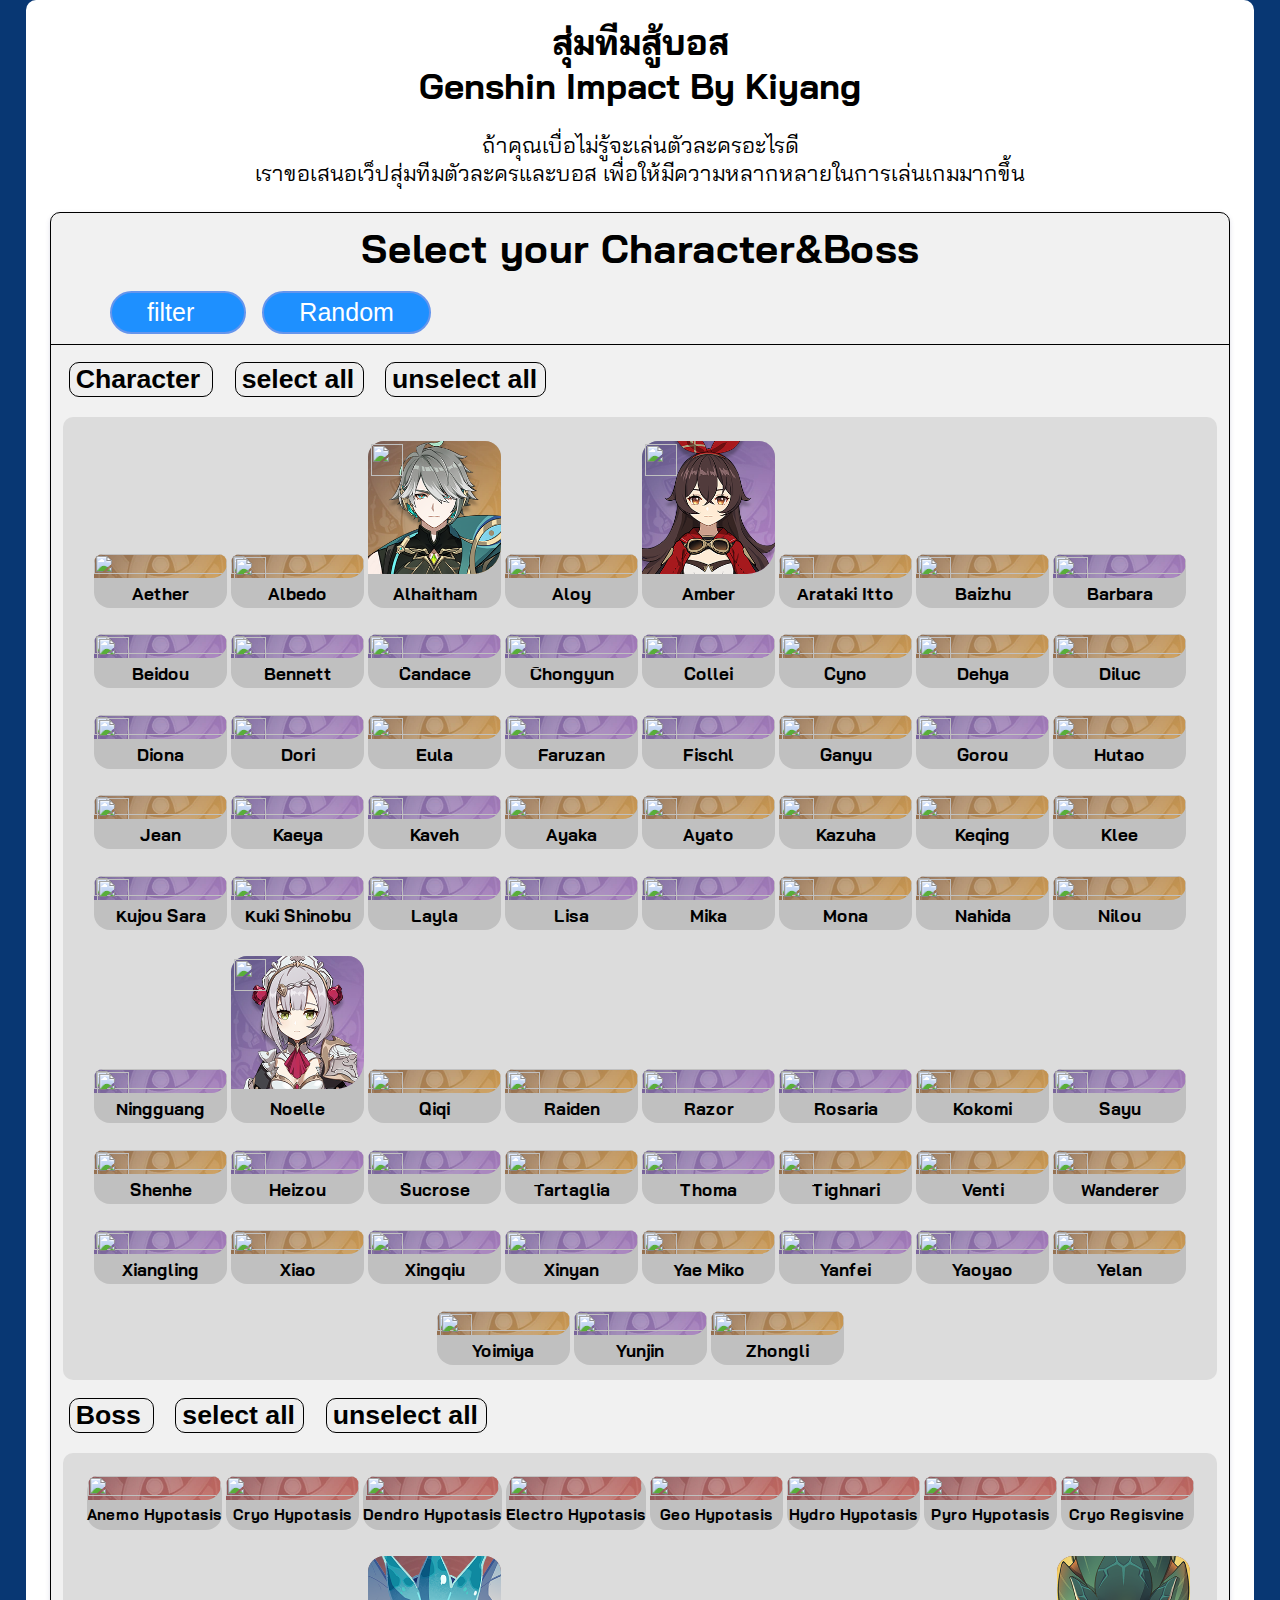
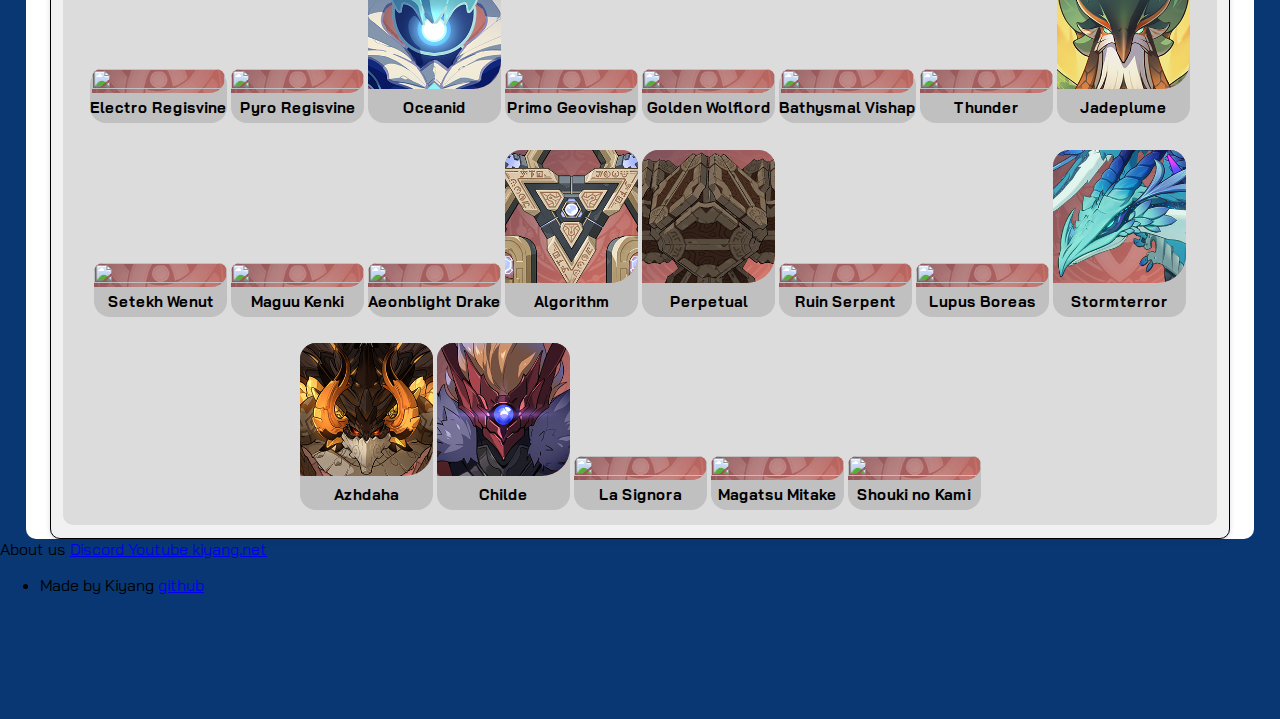
==== commit 06ef43a4: "." ====
--- a/public/genshin.html
+++ b/public/genshin.html
@@ -152,12 +152,12 @@
             <!--Character-->
             <span id="Character" class="Aether Sword five_star" onclick="select_Aether()">
               <span id="5-star">
-                <span class="box" id="element-none">
+                <span class="box displaychar" id="element">
                 <span id="color">
                   <img src="image/Character/all/Aether.png" alt="" id="five-star">
                 </span>
                 <span id="text">
-                  <h1>Aether</h1>
+                  <h1 class="charname">Aether</h1>
                 </span>
               </span>
               </span>
@@ -165,13 +165,13 @@
 
             <span id="Character" class="Albedo Sword Geo Sword_Geo_Five five_star" onclick="select_Albedo()">
               <span id="5-star">
-                <span class="box" id="element-geo">
+                <span class="box displaychar" id="element-geo">
                 <span id="color">
                   <img src="image/Element/Geo.png" alt="" id="element">  
                   <img src="image/Character/all/Albedo.png" alt="" id="five-star">
                 </span>
                 <span id="text">
-                  <h1>Albedo</h1>
+                  <h1 class="charname">Albedo</h1>
                 </span>
               </span>
               </span>
@@ -179,13 +179,13 @@
             
             <span id="Character" class="Alhaitham Sword Dendro Sword_Dendro_Five five_star" onclick="select_Alhatham()">
               <span id="5-star">
-                <span class="box" id="element-Dendro">
+                <span class="box displaychar" id="element-Dendro">
                 <span id="color">
                   <img src="image/Element/Dendro.png" alt="" id="element">  
                   <img src="image/Character/all/Alhaitham.png" alt="" id="five-star">
                 </span>
                 <span id="text">
-                  <h1>Alhaitham</h1>
+                  <h1 class="charname">Alhaitham</h1>
                 </span>
               </span>
               </span>
@@ -193,13 +193,13 @@
 
             <span id="Character" class="Aloy Bow Cryo Bow_Cryo_Five five_star" onclick="select_Aloy()">
               <span id="5-star">
-                <span class="box" id="element-cryo Character">
+                <span class="box displaychar" id="element-cryo Character">
                   <span id="color">
                     <img src="image/Element/Cryo.png" alt="" id="element">  
                     <img src="image/Character/all/Aloy.png" alt="" id="five-star">
                   </span>
                   <span id="text">
-                    <h1>Aloy</h1>
+                    <h1 class="charname">Aloy</h1>
                   </span>
                 </span>
               </span>
@@ -207,13 +207,13 @@
                 
             <span id="Character" class="Amber Bow Pyro Bow_Pyro_Four four_star" onclick="select_Amber()">
               <span id="4-star">
-                <span class="box" id="element-pyro Character">
+                <span class="box displaychar" id="element-pyro Character">
                   <span id="color">
                     <img src="image/Element/Pyro.png" alt="" id="element">  
                     <img src="image/Character/all/Amber.png" alt="" id="four-star">
                   </span>
                   <span id="text">
-                    <h1>Amber</h1>
+                    <h1 class="charname">Amber</h1>
                   </span>
                 </span>
               </span>
@@ -221,13 +221,13 @@
             
             <span id="Character" class="Arataki_Itto Claymore Geo Claymore_Geo_Five five_star" onclick="select_Arataki_Itto()">
               <span id="5-star">
-                <span class="box" id="element-geo Character">
+                <span class="box displaychar" id="element-geo Character">
                   <span id="color">
                     <img src="image/Element/Geo.png" alt="" id="element">  
-                    <img src="image/Character/all/Arataki_Itto.png" alt="" id="five-star">
-                  </span>
-                  <span id="text">
-                    <h1>Arataki Itto</h1>
+                    <img src="image/Character/all/Arataki Itto.png" alt="" id="five-star">
+                  </span>
+                  <span id="text">
+                    <h1 class="charname">Arataki Itto</h1>
                   </span>
                 </span>
               </span>
@@ -235,13 +235,13 @@
 
             <span id="Character" class="Baizhu Catalyst Dendro Catalyst_Dendro_Five five_star" onclick="select_Baizhu()">
               <span id="5-star">
-                <span class="box" id="element-Dendro Character">
+                <span class="box displaychar" id="element-Dendro Character">
                   <span id="color">
                     <img src="image/Element/Dendro.png" alt="" id="element">  
                     <img src="image/Character/all/Baizhu.png" alt="" id="five-star">
                   </span>
                   <span id="text">
-                    <h1>Baizhu</h1>
+                    <h1 class="charname">Baizhu</h1>
                   </span>
                 </span>
               </span>
@@ -249,13 +249,13 @@
             
             <span id="Character" class="Barbara Catalyst Hydro Catalyst_Hydro_Four four_star" onclick="select_Barbara()">
               <span id="4-star">
-                <span class="box" id="element-Hydro Character">
+                <span class="box displaychar" id="element-Hydro Character">
                   <span id="color">
                     <img src="image/Element/Hydro.png" alt="" id="element">  
                     <img src="image/Character/all/Barbara.png" alt="" id="four-star">
                   </span>
                   <span id="text">
-                    <h1>Barbara</h1>
+                    <h1 class="charname">Barbara</h1>
                   </span>
                 </span>
               </span>
@@ -263,13 +263,13 @@
 
             <span id="Character" class="Beidou Claymore Electro Claymore_Electro_Four four_star" onclick="select_Beidou()">
               <span id="4-star">
-                <span class="box" id="element-Electro Character">
+                <span class="box displaychar" id="element-Electro Character">
                   <span id="color">
                     <img src="image/Element/Electro.png" alt="" id="element">  
                     <img src="image/Character/all/Beidou.png" alt="" id="four-star">
                   </span>
                   <span id="text">
-                    <h1>Beidou</h1>
+                    <h1 class="charname">Beidou</h1>
                   </span>
                 </span>
               </span>
@@ -277,13 +277,13 @@
 
             <span id="Character" class="Bennett Sword Pyro Sword_Pyro_Four four_star" onclick="select_Bennett()">
               <span id="4-star">
-                <span class="box" id="element-Pyro Character">
+                <span class="box displaychar" id="element-Pyro Character">
                   <span id="color">
                     <img src="image/Element/Pyro.png" alt="" id="element">  
                     <img src="image/Character/all/Bennett.png" alt="" id="four-star">
                   </span>
                   <span id="text">
-                    <h1>Bennett</h1>
+                    <h1 class="charname">Bennett</h1>
                   </span>
                 </span>
               </span>
@@ -291,13 +291,13 @@
 
             <span id="Character" class="Candace Polearm Hydro Polearm_Hydro_Four four_star" onclick="select_Candace()">
               <span id="4-star">
-                <span class="box" id="element-Hydro Character">
+                <span class="box displaychar" id="element-Hydro Character">
                   <span id="color">
                     <img src="image/Element/Hydro.png" alt="" id="element">  
                     <img src="image/Character/all/Candace.png" alt="" id="four-star">
                   </span>
                   <span id="text">
-                    <h1>Candace</h1>
+                    <h1 class="charname">Candace</h1>
                   </span>
                 </span>
               </span>
@@ -305,13 +305,13 @@
 
             <span id="Character" class="Chongyun Claymore Cryo Claymore_Cryo_Four four_star" onclick="select_Chongyun()">
               <span id="4-star">
-                <span class="box" id="element-Cryo Character">
+                <span class="box displaychar" id="element-Cryo Character">
                   <span id="color">
                     <img src="image/Element/Cryo.png" alt="" id="element">  
                     <img src="image/Character/all/Chongyun.png" alt="" id="four-star">
                   </span>
                   <span id="text">
-                    <h1>Chongyun</h1>
+                    <h1 class="charname">Chongyun</h1>
                   </span>
                 </span>
               </span>
@@ -319,13 +319,13 @@
 
             <span id="Character" class="Collei Bow Dendro Bow_Dendro_Four four_star" onclick="select_Collei()">
               <span id="4-star">
-                <span class="box" id="element-Dendro Character">
+                <span class="box displaychar" id="element-Dendro Character">
                   <span id="color">
                     <img src="image/Element/Dendro.png" alt="" id="element">  
                     <img src="image/Character/all/Collei.png" alt="" id="four-star">
                   </span>
                   <span id="text">
-                    <h1>Collei</h1>
+                    <h1 class="charname">Collei</h1>
                   </span>
                 </span>
               </span>
@@ -333,13 +333,13 @@
 
             <span id="Character" class="Cyno Polearm Electro Polearm_Electro_Five five_star" onclick="select_Cyno()">
               <span id="5-star">
-                <span class="box" id="element-Electro Character">
+                <span class="box displaychar" id="element-Electro Character">
                   <span id="color">
                     <img src="image/Element/Electro.png" alt="" id="element">  
                     <img src="image/Character/all/Cyno.png" alt="" id="five-star">
                   </span>
                   <span id="text">
-                    <h1>Cyno</h1>
+                    <h1 class="charname">Cyno</h1>
                   </span>
                 </span>
               </span>
@@ -347,13 +347,13 @@
 
             <span id="Character" class="Dehya Claymore Pyro Claymore_Pyro_Five five_star" onclick="select_Dehya()">
               <span id="5-star">
-                <span class="box" id="element-Pyro Character">
+                <span class="box displaychar" id="element-Pyro Character">
                   <span id="color">
                     <img src="image/Element/Pyro.png" alt="" id="element">  
                     <img src="image/Character/all/Dehya.png" alt="" id="five-star">
                   </span>
                   <span id="text">
-                    <h1>Dehya</h1>
+                    <h1 class="charname">Dehya</h1>
                   </span>
                 </span>
               </span>
@@ -361,13 +361,13 @@
 
             <span id="Character" class="Diluc Claymore Pyro Claymore_Pyro_Five five_star" onclick="select_Diluc()">
               <span id="5-star">
-                <span class="box" id="element-Pyro Character">
+                <span class="box displaychar" id="element-Pyro Character">
                   <span id="color">
                     <img src="image/Element/Pyro.png" alt="" id="element">  
                     <img src="image/Character/all/Diluc.png" alt="" id="five-star">
                   </span>
                   <span id="text">
-                    <h1>Diluc</h1>
+                    <h1 class="charname">Diluc</h1>
                   </span>
                 </span>
               </span>
@@ -375,13 +375,13 @@
 
             <span id="Character" class="Diona Bow Cryo Bow_Cryo_Four four_star" onclick="select_Diona()">
               <span id="4-star">
-                <span class="box" id="element-Pyro Character">
+                <span class="box displaychar" id="element-Pyro Character">
                   <span id="color">
                     <img src="image/Element/Cryo.png" alt="" id="element">  
                     <img src="image/Character/all/Diona.png" alt="" id="four-star">
                   </span>
                   <span id="text">
-                    <h1>Diona</h1>
+                    <h1 class="charname">Diona</h1>
                   </span>
                 </span>
               </span>
@@ -389,13 +389,13 @@
 
             <span id="Character" class="Dori Claymore Electro Claymore_Electro_Four four_star" onclick="select_Dori()">
               <span id="4-star">
-                <span class="box" id="element-Electro Character">
+                <span class="box displaychar" id="element-Electro Character">
                   <span id="color">
                     <img src="image/Element/Electro.png" alt="" id="element">  
                     <img src="image/Character/all/Dori.png" alt="" id="four-star">
                   </span>
                   <span id="text">
-                    <h1>Dori</h1>
+                    <h1 class="charname">Dori</h1>
                   </span>
                 </span>
               </span>
@@ -403,13 +403,13 @@
 
             <span id="Character" class="Eula Claymore Cryo Claymore_Cryo_Five five_star" onclick="select_Eula()">
               <span id="5-star">
-                <span class="box" id="element-Cryo Character">
+                <span class="box displaychar" id="element-Cryo Character">
                   <span id="color">
                     <img src="image/Element/Cryo.png" alt="" id="element">  
                     <img src="image/Character/all/Eula.png" alt="" id="five-star">
                   </span>
                   <span id="text">
-                    <h1>Eula</h1>
+                    <h1 class="charname">Eula</h1>
                   </span>
                 </span>
               </span>
@@ -417,13 +417,13 @@
 
             <span id="Character" class="Faruzan Bow Anemo Bow_Anemo_Four four_star" onclick="select_Faruzan()">
               <span id="4-star">
-                <span class="box" id="element-Anemo Character">
+                <span class="box displaychar" id="element-Anemo Character">
                   <span id="color">
                     <img src="image/Element/Anemo.png" alt="" id="element">  
                     <img src="image/Character/all/Faruzan.png" alt="" id="four-star">
                   </span>
                   <span id="text">
-                    <h1>Faruzan</h1>
+                    <h1 class="charname">Faruzan</h1>
                   </span>
                 </span>
               </span>
@@ -431,13 +431,13 @@
 
             <span id="Character" class="Fischl Bow Electro Bow_Electro_Four four_star" onclick="select_Fischl()">
               <span id="4-star">
-                <span class="box" id="element-Electro Character">
+                <span class="box displaychar" id="element-Electro Character">
                   <span id="color">
                     <img src="image/Element/Electro.png" alt="" id="element">  
                     <img src="image/Character/all/Fischl.png" alt="" id="four-star">
                   </span>
                   <span id="text">
-                    <h1>Fischl</h1>
+                    <h1 class="charname">Fischl</h1>
                   </span>
                 </span>
               </span>
@@ -445,13 +445,13 @@
 
             <span id="Character" class="Ganyu Bow Cryo Bow_Cryo_Five five_star" onclick="select_Ganyu()">
               <span id="5-star">
-                <span class="box" id="element-Cryo Character">
+                <span class="box displaychar" id="element-Cryo Character">
                   <span id="color">
                     <img src="image/Element/Cryo.png" alt="" id="element">  
                     <img src="image/Character/all/Ganyu.png" alt="" id="five-star">
                   </span>
                   <span id="text">
-                    <h1>Ganyu</h1>
+                    <h1 class="charname">Ganyu</h1>
                   </span>
                 </span>
               </span>
@@ -459,13 +459,13 @@
 
             <span id="Character" class="Gorou Bow Geo Bow_Geo_Four four_star" onclick="select_Gorou()">
               <span id="4-star">
-                <span class="box" id="element-Geo Character">
+                <span class="box displaychar" id="element-Geo Character">
                   <span id="color">
                     <img src="image/Element/Geo.png" alt="" id="element">  
                     <img src="image/Character/all/Gorou.png" alt="" id="four-star">
                   </span>
                   <span id="text">
-                    <h1>Gorou</h1>
+                    <h1 class="charname">Gorou</h1>
                   </span>
                 </span>
               </span>
@@ -473,13 +473,13 @@
 
             <span id="Character" class="Hutao Polearm Pyro Polearm_Pyro_Five five_star" onclick="select_Hutao()">
               <span id="5-star">
-                <span class="box" id="element-Pyro Character">
+                <span class="box displaychar" id="element-Pyro Character">
                   <span id="color">
                     <img src="image/Element/Pyro.png" alt="" id="element">  
                     <img src="image/Character/all/Hutao.png" alt="" id="five-star">
                   </span>
                   <span id="text">
-                    <h1>Hutao</h1>
+                    <h1 class="charname">Hutao</h1>
                   </span>
                 </span>
               </span>
@@ -487,13 +487,13 @@
 
             <span id="Character" class="Jean Sword Anemo Sword_Anemo_Five five_star" onclick="select_Jean()">
               <span id="5-star">
-                <span class="box" id="element-Anemo Character">
+                <span class="box displaychar" id="element-Anemo Character">
                   <span id="color">
                     <img src="image/Element/Anemo.png" alt="" id="element">  
                     <img src="image/Character/all/Jean.png" alt="" id="five-star">
                   </span>
                   <span id="text">
-                    <h1>Jean</h1>
+                    <h1 class="charname">Jean</h1>
                   </span>
                 </span>
               </span>
@@ -501,13 +501,13 @@
             
             <span id="Character" class="Kaeya Sword Cryo Sword_Cryo_Four four_star" onclick="select_Kaeya()">
               <span id="4-star">
-                <span class="box" id="element-Cryo Character">
+                <span class="box displaychar" id="element-Cryo Character">
                   <span id="color">
                     <img src="image/Element/Cryo.png" alt="" id="element">  
                     <img src="image/Character/all/Kaeya.png" alt="" id="four-star">
                   </span>
                   <span id="text">
-                    <h1>Kaeya</h1>
+                    <h1 class="charname">Kaeya</h1>
                   </span>
                 </span>
               </span>
@@ -515,13 +515,13 @@
 
             <span id="Character" class="Kaveh Claymore Dendro Claymore_Dendro_Four four_star" onclick="select_Kaveh()">
               <span id="4-star">
-                <span class="box" id="element-Dendro Character">
+                <span class="box displaychar" id="element-Dendro Character">
                   <span id="color">
                     <img src="image/Element/Dendro.png" alt="" id="element">  
                     <img src="image/Character/all/Kaveh.png" alt="" id="four-star">
                   </span>
                   <span id="text">
-                    <h1>Kaveh</h1>
+                    <h1 class="charname">Kaveh</h1>
                   </span>
                 </span>
               </span>
@@ -529,13 +529,13 @@
 
             <span id="Character" class="Ayaka Sword Cryo Sword_Cryo_Five five_star" onclick="select_Ayaka()">
               <span id="5-star">
-                <span class="box" id="element-Cryo Character">
+                <span class="box displaychar" id="element-Cryo Character">
                   <span id="color">
                     <img src="image/Element/Cryo.png" alt="" id="element">  
                     <img src="image/Character/all/Ayaka.png" alt="" id="five-star">
                   </span>
                   <span id="text">
-                    <h1>Ayaka</h1>
+                    <h1 class="charname">Ayaka</h1>
                   </span>
                 </span>
               </span>
@@ -543,13 +543,13 @@
 
             <span id="Character" class="Ayato Sword Hydro Sword_Hydro_Five five_star" onclick="select_Ayato()">
               <span id="5-star">
-                <span class="box" id="element-Hydro Character">
+                <span class="box displaychar" id="element-Hydro Character">
                   <span id="color">
                     <img src="image/Element/Hydro.png" alt="" id="element">  
                     <img src="image/Character/all/Ayato.png" alt="" id="five-star">
                   </span>
                   <span id="text">
-                    <h1>Ayato</h1>
+                    <h1 class="charname">Ayato</h1>
                   </span>
                 </span>
               </span>
@@ -557,13 +557,13 @@
 
             <span id="Character" class="Kazuha Sword Anemo Sword_Anemo_Five five_star" onclick="select_Kazuha()">
               <span id="5-star">
-                <span class="box" id="element-Anemo Character">
+                <span class="box displaychar" id="element-Anemo Character">
                   <span id="color">
                     <img src="image/Element/Anemo.png" alt="" id="element">  
                     <img src="image/Character/all/Kazuha.png" alt="" id="five-star">
                   </span>
                   <span id="text">
-                    <h1>Kazuha</h1>
+                    <h1 class="charname">Kazuha</h1>
                   </span>
                 </span>
               </span>
@@ -571,13 +571,13 @@
 
             <span id="Character" class="Keqing Sword Electro Sword_Electro_Five five_star" onclick="select_Keqing()">
               <span id="5-star">
-                <span class="box" id="element-Electro Character">
+                <span class="box displaychar" id="element-Electro Character">
                   <span id="color">
                     <img src="image/Element/Electro.png" alt="" id="element">  
                     <img src="image/Character/all/Keqing.png" alt="" id="five-star">
                   </span>
                   <span id="text">
-                    <h1>Keqing</h1>
+                    <h1 class="charname">Keqing</h1>
                   </span>
                 </span>
               </span>
@@ -585,13 +585,13 @@
 
             <span id="Character" class="Klee Catalyst Pyro Catalyst_Pyro_Five five_star" onclick="select_Klee()">
               <span id="5-star">
-                <span class="box" id="element-Pyro Character">
+                <span class="box displaychar" id="element-Pyro Character">
                   <span id="color">
                     <img src="image/Element/Pyro.png" alt="" id="element">  
                     <img src="image/Character/all/Klee.png" alt="" id="five-star">
                   </span>
                   <span id="text">
-                    <h1>Klee</h1>
+                    <h1 class="charname">Klee</h1>
                   </span>
                 </span>
               </span>
@@ -599,13 +599,13 @@
 
             <span id="Character" class="Kujou_Sara Bow Electro Bow_Electro_Four four_star" onclick="select_Kujou_Sara()">
               <span id="4-star">
-                <span class="box" id="element-Electro Character">
+                <span class="box displaychar" id="element-Electro Character">
                   <span id="color">
                     <img src="image/Element/Electro.png" alt="" id="element">  
-                    <img src="image/Character/all/Kujou_Sara.png" alt="" id="four-star">
-                  </span>
-                  <span id="text">
-                    <h1>Kujou Sara</h1>
+                    <img src="image/Character/all/Kujou Sara.png" alt="" id="four-star">
+                  </span>
+                  <span id="text">
+                    <h1 class="charname">Kujou Sara</h1>
                   </span>
                 </span>
               </span>
@@ -613,13 +613,13 @@
 
             <span id="Character" class="Kuki_Shinobu Sword Electro Sword_Electro_Four four_star" onclick="select_Kuki_Shinobu()">
               <span id="4-star">
-                <span class="box" id="element-Electro Character">
+                <span class="box displaychar" id="element-Electro Character">
                   <span id="color">
                     <img src="image/Element/Electro.png" alt="" id="element">  
-                    <img src="image/Character/all/Kuki_Shinobu.png" alt="" id="four-star">
-                  </span>
-                  <span id="text">
-                    <h1>Kuki Shinobu</h1>
+                    <img src="image/Character/all/Kuki Shinobu.png" alt="" id="four-star">
+                  </span>
+                  <span id="text">
+                    <h1 class="charname">Kuki Shinobu</h1>
                   </span>
                 </span>
               </span>
@@ -627,13 +627,13 @@
 
             <span id="Character" class="Layla Sword Cryo Sword_Cryo_Four four_star" onclick="select_Layla()">
               <span id="4-star">
-                <span class="box" id="element-Cryo Character">
+                <span class="box displaychar" id="element-Cryo Character">
                   <span id="color">
                     <img src="image/Element/Cryo.png" alt="" id="element">  
                     <img src="image/Character/all/Layla.png" alt="" id="four-star">
                   </span>
                   <span id="text">
-                    <h1>Layla</h1>
+                    <h1 class="charname">Layla</h1>
                   </span>
                 </span>
               </span>
@@ -641,13 +641,13 @@
 
             <span id="Character" class="Lisa Catalyst Electro Catalyst_Electro_Four four_star" onclick="select_Lisa()">
               <span id="4-star">
-                <span class="box" id="element-Electro Character">
+                <span class="box displaychar" id="element-Electro Character">
                   <span id="color">
                     <img src="image/Element/Electro.png" alt="" id="element">  
                     <img src="image/Character/all/Lisa.png" alt="" id="four-star">
                   </span>
                   <span id="text">
-                    <h1>Lisa</h1>
+                    <h1 class="charname">Lisa</h1>
                   </span>
                 </span>
               </span>
@@ -655,13 +655,13 @@
 
             <span id="Character" class="Mika Polearm Cryo Polearm_Cryo_Four four_star" onclick="select_Mika()">
               <span id="4-star">
-                <span class="box" id="element-Cryo Character">
+                <span class="box displaychar" id="element-Cryo Character">
                   <span id="color">
                     <img src="image/Element/Cryo.png" alt="" id="element">  
                     <img src="image/Character/all/Mika.png" alt="" id="four-star">
                   </span>
                   <span id="text">
-                    <h1>Mika</h1>
+                    <h1 class="charname">Mika</h1>
                   </span>
                 </span>
               </span>
@@ -669,13 +669,13 @@
 
             <span id="Character" class="Mona Catalyst Hydro Catalyst_Hydro_Five five_star" onclick="select_Mona()">
               <span id="5-star">
-                <span class="box" id="element-Hydro Character">
+                <span class="box displaychar" id="element-Hydro Character">
                   <span id="color">
                     <img src="image/Element/Hydro.png" alt="" id="element">  
                     <img src="image/Character/all/Mona.png" alt="" id="five-star">
                   </span>
                   <span id="text">
-                    <h1>Mona</h1>
+                    <h1 class="charname">Mona</h1>
                   </span>
                 </span>
               </span>
@@ -683,13 +683,13 @@
 
             <span id="Character" class="Nahida Catalyst Dendro Catalyst_Dendro_Five five_star" onclick="select_Nahida()">
               <span id="5-star">
-                <span class="box" id="element-Dendro Character">
+                <span class="box displaychar" id="element-Dendro Character">
                   <span id="color">
                     <img src="image/Element/Dendro.png" alt="" id="element">  
                     <img src="image/Character/all/Nahida.png" alt="" id="five-star">
                   </span>
                   <span id="text">
-                    <h1>Nahida</h1>
+                    <h1 class="charname">Nahida</h1>
                   </span>
                 </span>
               </span>
@@ -697,13 +697,13 @@
 
             <span id="Character" class="Nilou Sword Hydro Sword_Hydro_Five five_star" onclick="select_Nilou()">
               <span id="5-star">
-                <span class="box" id="element-Hydro Character">
+                <span class="box displaychar" id="element-Hydro Character">
                   <span id="color">
                     <img src="image/Element/Hydro.png" alt="" id="element">  
                     <img src="image/Character/all/Nilou.png" alt="" id="five-star">
                   </span>
                   <span id="text">
-                    <h1>Nilou</h1>
+                    <h1 class="charname">Nilou</h1>
                   </span>
                 </span>
               </span>
@@ -711,13 +711,13 @@
 
             <span id="Character" class="Ningguang Catalyst Geo Catalyst_Geo_Four four_star" onclick="select_Ningguang()">
               <span id="4-star">
-                <span class="box" id="element-Geo Character">
+                <span class="box displaychar" id="element-Geo Character">
                   <span id="color">
                     <img src="image/Element/Geo.png" alt="" id="element">  
                     <img src="image/Character/all/Ningguang.png" alt="" id="four-star">
                   </span>
                   <span id="text">
-                    <h1>Ningguang</h1>
+                    <h1 class="charname">Ningguang</h1>
                   </span>
                 </span>
               </span>
@@ -725,13 +725,13 @@
             
             <span id="Character" class="Noelle Claymore Geo Claymore_Geo_Four four_star" onclick="select_Noelle()">
               <span id="4-star">
-                <span class="box" id="element-Geo Character">
+                <span class="box displaychar" id="element-Geo Character">
                   <span id="color">
                     <img src="image/Element/Geo.png" alt="" id="element">  
                     <img src="image/Character/all/Noelle.png" alt="" id="four-star">
                   </span>
                   <span id="text">
-                    <h1>Noelle</h1>
+                    <h1 class="charname">Noelle</h1>
                   </span>
                 </span>
               </span>
@@ -739,13 +739,13 @@
 
             <span id="Character" class="Qiqi Sword Cryo Sword_Cryo_Five five_star" onclick="select_Qiqi()">
               <span id="5-star">
-                <span class="box" id="element-Cryo Character">
+                <span class="box displaychar" id="element-Cryo Character">
                   <span id="color">
                     <img src="image/Element/Cryo.png" alt="" id="element">  
                     <img src="image/Character/all/Qiqi.png" alt="" id="five-star">
                   </span>
                   <span id="text">
-                    <h1>Qiqi</h1>
+                    <h1 class="charname">Qiqi</h1>
                   </span>
                 </span>
               </span>
@@ -753,13 +753,13 @@
 
             <span id="Character" class="Raiden Polearm Electro Polearm_Electro_Five five_star" onclick="select_Raiden()">
               <span id="5-star">
-                <span class="box" id="element-Electro Character">
+                <span class="box displaychar" id="element-Electro Character">
                   <span id="color">
                     <img src="image/Element/Electro.png" alt="" id="element">  
                     <img src="image/Character/all/Raiden.png" alt="" id="five-star">
                   </span>
                   <span id="text">
-                    <h1>Raiden</h1>
+                    <h1 class="charname">Raiden</h1>
                   </span>
                 </span>
               </span>
@@ -767,13 +767,13 @@
 
             <span id="Character" class="Razor Claymore Electro Claymore_Electro_Four four_star" onclick="select_Razor()">
               <span id="4-star">
-                <span class="box" id="element-Electro Character">
+                <span class="box displaychar" id="element-Electro Character">
                   <span id="color">
                     <img src="image/Element/Electro.png" alt="" id="element">  
                     <img src="image/Character/all/Razor.png" alt="" id="four-star">
                   </span>
                   <span id="text">
-                    <h1>Razor</h1>
+                    <h1 class="charname">Razor</h1>
                   </span>
                 </span>
               </span>
@@ -781,13 +781,13 @@
 
             <span id="Character" class="Rosaria Polearm Cryo Polearm_Cryo_Four four_star" onclick="select_Rosaria()">
               <span id="4-star">
-                <span class="box" id="element-Cryo Character">
+                <span class="box displaychar" id="element-Cryo Character">
                   <span id="color">
                     <img src="image/Element/Cryo.png" alt="" id="element">  
                     <img src="image/Character/all/Rosaria.png" alt="" id="four-star">
                   </span>
                   <span id="text">
-                    <h1>Rosaria</h1>
+                    <h1 class="charname">Rosaria</h1>
                   </span>
                 </span>
               </span>
@@ -795,13 +795,13 @@
 
             <span id="Character" class="Kokomi Catalyst Hydro Catalyst_Hydro_Five five_star" onclick="select_Kokomi()">
               <span id="5-star">
-                <span class="box" id="element-Hydro Character">
+                <span class="box displaychar" id="element-Hydro Character">
                   <span id="color">
                     <img src="image/Element/Hydro.png" alt="" id="element">  
                     <img src="image/Character/all/Kokomi.png" alt="" id="five-star">
                   </span>
                   <span id="text">
-                    <h1>Kokomi</h1>
+                    <h1 class="charname">Kokomi</h1>
                   </span>
                 </span>
               </span>
@@ -809,13 +809,13 @@
 
             <span id="Character" class="Sayu Claymore Anemo Claymore_Anemo_Four four_star" onclick="select_Sayu()">
               <span id="4-star">
-                <span class="box" id="element-Anemo Character">
+                <span class="box displaychar" id="element-Anemo Character">
                   <span id="color">
                     <img src="image/Element/Anemo.png" alt="" id="element">  
                     <img src="image/Character/all/Sayu.png" alt="" id="four-star">
                   </span>
                   <span id="text">
-                    <h1>Sayu</h1>
+                    <h1 class="charname">Sayu</h1>
                   </span>
                 </span>
               </span>
@@ -823,13 +823,13 @@
 
             <span id="Character" class="Shenhe Polearm Cryo Polearm_Cryo_Five five_star" onclick="select_Shenhe()">
               <span id="5-star">
-                <span class="box" id="element-Cryo Character">
+                <span class="box displaychar" id="element-Cryo Character">
                   <span id="color">
                     <img src="image/Element/Cryo.png" alt="" id="element">  
                     <img src="image/Character/all/Shenhe.png" alt="" id="five-star">
                   </span>
                   <span id="text">
-                    <h1>Shenhe</h1>
+                    <h1 class="charname">Shenhe</h1>
                   </span>
                 </span>
               </span>
@@ -837,13 +837,13 @@
 
             <span id="Character" class="Heizou Catalyst Anemo Catalyst_Anemo_Four four_star" onclick="select_Heizou()">
               <span id="4-star">
-                <span class="box" id="element-Anemo Character">
+                <span class="box displaychar" id="element-Anemo Character">
                   <span id="color">
                     <img src="image/Element/Anemo.png" alt="" id="element">  
                     <img src="image/Character/all/Heizou.png" alt="" id="four-star">
                   </span>
                   <span id="text">
-                    <h1>Heizou</h1>
+                    <h1 class="charname">Heizou</h1>
                   </span>
                 </span>
               </span>
@@ -851,13 +851,13 @@
 
             <span id="Character" class="Sucrose Catalyst Anemo Catalyst_Anemo_Four four_star" onclick="select_Sucrose()">
               <span id="4-star">
-                <span class="box" id="element-Anemo Character">
+                <span class="box displaychar" id="element-Anemo Character">
                   <span id="color">
                     <img src="image/Element/Anemo.png" alt="" id="element">  
                     <img src="image/Character/all/Sucrose.png" alt="" id="four-star">
                   </span>
                   <span id="text">
-                    <h1>Sucrose</h1>
+                    <h1 class="charname">Sucrose</h1>
                   </span>
                 </span>
               </span>
@@ -865,13 +865,13 @@
 
             <span id="Character" class="Tartaglia Bow Hydro Bow_Hydro_Five five_star" onclick="select_Tartaglia()">
               <span id="5-star">
-                <span class="box" id="element-Hydro Character">
+                <span class="box displaychar" id="element-Hydro Character">
                   <span id="color">
                     <img src="image/Element/Hydro.png" alt="" id="element">  
                     <img src="image/Character/all/Tartaglia.png" alt="" id="five-star">
                   </span>
                   <span id="text">
-                    <h1>Tartaglia</h1>
+                    <h1 class="charname">Tartaglia</h1>
                   </span>
                 </span>
               </span>
@@ -879,13 +879,13 @@
 
             <span id="Character" class="Thoma Polearm Pyro Polearm_Pyro_Four four_star" onclick="select_Thoma()">
               <span id="4-star">
-                <span class="box" id="element-Pyro Character">
+                <span class="box displaychar" id="element-Pyro Character">
                   <span id="color">
                     <img src="image/Element/Pyro.png" alt="" id="element">  
                     <img src="image/Character/all/Thoma.png" alt="" id="four-star">
                   </span>
                   <span id="text">
-                    <h1>Thoma</h1>
+                    <h1 class="charname">Thoma</h1>
                   </span>
                 </span>
               </span>
@@ -893,13 +893,13 @@
 
             <span id="Character" class="Tighnari Bow Dendro Bow_Dendro_Five five_star" onclick="select_Tighnari()">
               <span id="5-star">
-                <span class="box" id="element-Dendro Character">
+                <span class="box displaychar" id="element-Dendro Character">
                   <span id="color">
                     <img src="image/Element/Dendro.png" alt="" id="element">  
                     <img src="image/Character/all/Tighnari.png" alt="" id="five-star">
                   </span>
                   <span id="text">
-                    <h1>Tighnari</h1>
+                    <h1 class="charname">Tighnari</h1>
                   </span>
                 </span>
               </span>
@@ -907,13 +907,13 @@
 
             <span id="Character" class="Venti Bow Anemo Bow_Anemo_Five five_star" onclick="select_Venti()">
               <span id="5-star">
-                <span class="box" id="element-Anemo Character">
+                <span class="box displaychar" id="element-Anemo Character">
                   <span id="color">
                     <img src="image/Element/Anemo.png" alt="" id="element">  
                     <img src="image/Character/all/Venti.png" alt="" id="five-star">
                   </span>
                   <span id="text">
-                    <h1>Venti</h1>
+                    <h1 class="charname">Venti</h1>
                   </span>
                 </span>
               </span>
@@ -921,13 +921,13 @@
 
             <span id="Character" class="Wanderer Catalyst Anemo Catalyst_Anemo_Five five_star" onclick="select_Wanderer()">
               <span id="5-star">
-                <span class="box" id="element-Anemo Character">
+                <span class="box displaychar" id="element-Anemo Character">
                   <span id="color">
                     <img src="image/Element/Anemo.png" alt="" id="element">  
                     <img src="image/Character/all/Wanderer.png" alt="" id="five-star">
                   </span>
                   <span id="text">
-                    <h1>Wanderer</h1>
+                    <h1 class="charname">Wanderer</h1>
                   </span>
                 </span>
               </span>
@@ -935,13 +935,13 @@
 
             <span id="Character" class="Xiangling Polearm Pyro Polearm_Pyro_Four four_star" onclick="select_Xiangling()">
               <span id="4-star">
-                <span class="box" id="element-Pyro Character">
+                <span class="box displaychar" id="element-Pyro Character">
                   <span id="color">
                     <img src="image/Element/Pyro.png" alt="" id="element">  
                     <img src="image/Character/all/Xiangling.png" alt="" id="four-star">
                   </span>
                   <span id="text">
-                    <h1>Xiangling</h1>
+                    <h1 class="charname">Xiangling</h1>
                   </span>
                 </span>
               </span>
@@ -949,13 +949,13 @@
 
             <span id="Character" class="Xiao Polearm Anemo Polearm_Anemo_Five five_star" onclick="select_Xiao()">
               <span id="5-star">
-                <span class="box" id="element-Anemo Character">
+                <span class="box displaychar" id="element-Anemo Character">
                   <span id="color">
                     <img src="image/Element/Anemo.png" alt="" id="element">  
                     <img src="image/Character/all/Xiao.png" alt="" id="five-star">
                   </span>
                   <span id="text">
-                    <h1>Xiao</h1>
+                    <h1 class="charname">Xiao</h1>
                   </span>
                 </span>
               </span>
@@ -963,13 +963,13 @@
 
             <span id="Character" class="Xingqiu Sword Hydro Sword_Hydro_Four four_star" onclick="select_Xingqiu()">
               <span id="4-star">
-                <span class="box" id="element-Hydro Character">
+                <span class="box displaychar" id="element-Hydro Character">
                   <span id="color">
                     <img src="image/Element/Hydro.png" alt="" id="element">  
                     <img src="image/Character/all/Xingqiu.png" alt="" id="four-star">
                   </span>
                   <span id="text">
-                    <h1>Xingqiu</h1>
+                    <h1 class="charname">Xingqiu</h1>
                   </span>
                 </span>
               </span>
@@ -977,13 +977,13 @@
 
             <span id="Character" class="Xinyan Claymore Pyro Claymore_Pyro_Four four_star" onclick="select_Xinyan()">
               <span id="4-star">
-                <span class="box" id="element-Pyro Character">
+                <span class="box displaychar" id="element-Pyro Character">
                   <span id="color">
                     <img src="image/Element/Pyro.png" alt="" id="element">  
                     <img src="image/Character/all/Xinyan.png" alt="" id="four-star">
                   </span>
                   <span id="text">
-                    <h1>Xinyan</h1>
+                    <h1 class="charname">Xinyan</h1>
                   </span>
                 </span>
               </span>
@@ -991,13 +991,13 @@
 
             <span id="Character" class="Yae_miko Catalyst Electro Catalyst_Electro_Five five_star" onclick="select_Yae_miko()">
               <span id="5-star">
-                <span class="box" id="element-Electro Character">
+                <span class="box displaychar" id="element-Electro Character">
                   <span id="color">
                     <img src="image/Element/Electro.png" alt="" id="element">  
-                    <img src="image/Character/all/Yae_miko.png" alt="" id="five-star">
-                  </span>
-                  <span id="text">
-                    <h1>Yae miko</h1>
+                    <img src="image/Character/all/Yae Miko.png" alt="" id="five-star">
+                  </span>
+                  <span id="text">
+                    <h1 class="charname">Yae Miko</h1>
                   </span>
                 </span>
               </span>
@@ -1005,13 +1005,13 @@
 
             <span id="Character" class="Yanfei Catalyst Pyro Catalyst_Pyro_Four four_star" onclick="select_Yanfei()">
               <span id="4-star">
-                <span class="box" id="element-Pyro Character">
+                <span class="box displaychar" id="element-Pyro Character">
                   <span id="color">
                     <img src="image/Element/Pyro.png" alt="" id="element">  
                     <img src="image/Character/all/Yanfei.png" alt="" id="four-star">
                   </span>
                   <span id="text">
-                    <h1>Yanfei</h1>
+                    <h1 class="charname">Yanfei</h1>
                   </span>
                 </span>
               </span>
@@ -1019,13 +1019,13 @@
 
             <span id="Character" class="Yaoyao Polearm Dendro Polearm_Dendro_Four four_star" onclick="select_Yaoyao()">
               <span id="4-star">
-                <span class="box" id="element-Dendro Character">
+                <span class="box displaychar" id="element-Dendro Character">
                   <span id="color">
                     <img src="image/Element/Dendro.png" alt="" id="element">  
                     <img src="image/Character/all/Yaoyao.png" alt="" id="four-star">
                   </span>
                   <span id="text">
-                    <h1>Yaoyao</h1>
+                    <h1 class="charname">Yaoyao</h1>
                   </span>
                 </span>
               </span>
@@ -1033,13 +1033,13 @@
 
             <span id="Character" class="Yelan Bow Hydro Bow_Hydro_Five five_star" onclick="select_Yelan()">
               <span id="5-star">
-                <span class="box" id="element-Hydro Character">
+                <span class="box displaychar" id="element-Hydro Character">
                   <span id="color">
                     <img src="image/Element/Hydro.png" alt="" id="element">  
                     <img src="image/Character/all/Yelan.png" alt="" id="five-star">
                   </span>
                   <span id="text">
-                    <h1>Yelan</h1>
+                    <h1 class="charname">Yelan</h1>
                   </span>
                 </span>
               </span>
@@ -1047,13 +1047,13 @@
 
             <span id="Character" class="Yoimiya Bow Pyro Bow_Pyro_Five five_star" onclick="select_Yoimiya()">
               <span id="5-star">
-                <span class="box" id="element-Pyro Character">
+                <span class="box displaychar" id="element-Pyro Character">
                   <span id="color">
                     <img src="image/Element/Pyro.png" alt="" id="element">  
                     <img src="image/Character/all/Yoimiya.png" alt="" id="five-star">
                   </span>
                   <span id="text">
-                    <h1>Yoimiya</h1>
+                    <h1 class="charname">Yoimiya</h1>
                   </span>
                 </span>
               </span>
@@ -1061,13 +1061,13 @@
 
             <span id="Character" class="Yunjin Polearm Geo Polearm_Geo_Four four_star" onclick="select_Yunjin()">
               <span id="4-star">
-                <span class="box" id="element-Geo Character">
+                <span class="box displaychar" id="element-Geo Character">
                   <span id="color">
                     <img src="image/Element/Geo.png" alt="" id="element">  
                     <img src="image/Character/all/Yunjin.png" alt="" id="four-star">
                   </span>
                   <span id="text">
-                    <h1>Yunjin</h1>
+                    <h1 class="charname">Yunjin</h1>
                   </span>
                 </span>
               </span>
@@ -1075,13 +1075,13 @@
 
             <span id="Character" class="Zhongli Polearm Geo Polearm_Geo_Five five_star" onclick="select_Zhongli()">
               <span id="5-star">
-                <span class="box" id="element-Geo Character">
+                <span class="box displaychar" id="element-Geo Character">
                   <span id="color">
                     <img src="image/Element/Geo.png" alt="" id="element">  
                     <img src="image/Character/all/Zhongli.png" alt="" id="five-star">
                   </span>
                   <span id="text">
-                    <h1>Zhongli</h1>
+                    <h1 class="charname">Zhongli</h1>
                   </span>
                 </span>
               </span>
@@ -1112,151 +1112,150 @@
           <div class="Boss">
             <!--Boss-->
             
-            <span class="boss Anemo_Hypotasis box color" onclick="select_Anemo_Hypotasis()">
-              <img src="image/Boss/Anemo_Hypotasis.png" alt="">
-              <h1 class="text">Anemo Hypotasis</h1>
-            </span>
-
-            <span class="boss Cryo_Hypotasis box color" onclick="select_Cryo_Hypotasis()">
-              <img src="image/Boss/Cryo_Hypotasis.png" alt="">
-              <h1 class="text">Cryo Hypotasis</h1>
-            </span>
-
-            <span class="boss Dendro_Hypotasis box color" onclick="select_Dendro_Hypotasis()">
-              <img src="image/Boss/Dendro_Hypotasis.png" alt="">
-              <h1 class="text">Dendro Hypotasis</h1>
-            </span>
-
-            <span class="boss Electro_Hypotasis box color" onclick="select_Electro_Hypotasis()">
-              <img src="image/Boss/Electro_Hypotasis.png" alt="">
-              <h1 class="text">Electro Hypotasis</h1>
-            </span>
-
-            <span class="boss Geo_Hypotasis box color" onclick="select_Geo_Hypotasis()">
-              <img src="image/Boss/Geo_Hypotasis.png" alt="">
-              <h1 class="text">Geo Hypotasis</h1>
-            </span>
-
-            <span class="boss Hydro_Hypotasis box color" onclick="select_Hydro_Hypotasis()">
-              <img src="image/Boss/Hydro_Hypotasis.png" alt="">
-              <h1 class="text">Hydro Hypotasis</h1>
-            </span>
-
-            <span class="boss Pyro_Hypotasis box color" onclick="select_Pyro_Hypotasis()">
-              <img src="image/Boss/Pyro_Hypotasis.png" alt="">
-              <h1 class="text">Pyro Hypotasis</h1>
-            </span>
-
-            <span class="boss Cryo_Regisvine box color" onclick="select_Cryo_Regisvine()">
-              <img src="image/Boss/Cryo_Regisvine.png" alt="">
-              <h1 class="text">Cryo Regisvine</h1>
-            </span>
-
-            <span class="boss Electro_Regisvine box color" onclick="select_Electro_Regisvine()">
-              <img src="image/Boss/Electro_Regisvine.png" alt="">
-              <h1 class="text">Electro Regisvine</h1>
-            </span>
-
-            <span class="boss Pyro_Regisvine box color" onclick="select_Pyro_Regisvine()">
-              <img src="image/Boss/Pyro_Regisvine.png" alt="">
-              <h1 class="text">Pyro Regisvine</h1>
-            </span>
-
-            <span class="boss Oceanid box color" onclick="select_Oceanid()">
+            <span class="boss Anemo_Hypotasis box color disboss" onclick="select_Anemo_Hypotasis()">
+              <img src="image/Boss/Anemo Hypotasis.png" alt="">
+              <h1 class="text bossname">Anemo Hypotasis</h1>
+            </span>
+
+            <span class="boss Cryo_Hypotasis box color disboss" onclick="select_Cryo_Hypotasis()">
+              <img src="image/Boss/Cryo Hypotasis.png" alt="">
+              <h1 class="text bossname">Cryo Hypotasis</h1>
+            </span>
+
+            <span class="boss Dendro_Hypotasis box color disboss" onclick="select_Dendro_Hypotasis()">
+              <img src="image/Boss/Dendro Hypotasis.png" alt="">
+              <h1 class="text bossname">Dendro Hypotasis</h1>
+            </span>
+
+            <span class="boss Electro_Hypotasis box color disboss" onclick="select_Electro_Hypotasis()">
+              <img src="image/Boss/Electro Hypotasis.png" alt="">
+              <h1 class="text bossname">Electro Hypotasis</h1>
+            </span>
+
+            <span class="boss Geo_Hypotasis box color disboss" onclick="select_Geo_Hypotasis()">
+              <img src="image/Boss/Geo Hypotasis.png" alt="">
+              <h1 class="text bossname">Geo Hypotasis</h1>
+            </span>
+
+            <span class="boss Hydro_Hypotasis box color disboss" onclick="select_Hydro_Hypotasis()">
+              <img src="image/Boss/Hydro Hypotasis.png" alt="">
+              <h1 class="text bossname">Hydro Hypotasis</h1>
+            </span>
+
+            <span class="boss Pyro_Hypotasis box color disboss" onclick="select_Pyro_Hypotasis()">
+              <img src="image/Boss/Pyro Hypotasis.png" alt="">
+              <h1 class="text bossname">Pyro Hypotasis</h1>
+            </span>
+
+            <span class="boss Cryo_Regisvine box color disboss" onclick="select_Cryo_Regisvine()">
+              <img src="image/Boss/Cryo Regisvine.png" alt="">
+              <h1 class="text bossname">Cryo Regisvine</h1>
+            </span>
+
+            <span class="boss Electro_Regisvine box color disboss" onclick="select_Electro_Regisvine()">
+              <img src="image/Boss/Electro Regisvine.png" alt="">
+              <h1 class="text bossname">Electro Regisvine</h1>
+            </span>
+
+            <span class="boss Pyro_Regisvine box color disboss" onclick="select_Pyro_Regisvine()">
+              <img src="image/Boss/Pyro Regisvine.png" alt="">
+              <h1 class="text bossname">Pyro Regisvine</h1>
+            </span>
+
+            <span class="boss Oceanid box color disboss" onclick="select_Oceanid()">
               <img src="image/Boss/Oceanid.png" alt="">
-              <h1 class="text">Oceanid</h1>
-            </span>
-
-            <span class="boss Primo_Geovishap box color" onclick="select_Primo_Geovishap()">
-              <img src="image/Boss/Primo_Geovishap.png" alt="">
-              <h1 class="text">Primo Geovishap</h1>
-            </span>
-
-            <span class="boss Golden_Wolflord box color" onclick="select_Golden_Wolflord()">
-              <img src="image/Boss/Golden_Wolflord.png" alt="">
-              <h1 class="text">Golden Wolflord</h1>
-            </span>
-
-            <span class="boss Bathysmal_Vishap box color" onclick="select_Bathysmal_Vishap()">
-              <img src="image/Boss/Bathysmal_Vishap.png" alt="">
-              <h1 class="text">Bathysmal Vishap</h1>
-            </span>
-
-            <span class="boss Thunder_Manifestation box color" onclick="select_Thunder_Manifestation()">
-              <img src="image/Boss/Thunder_Manifestation.png" alt="">
-              <h1 class="text">Thunder</h1>
-            </span>
-
-            <span class="boss Jadeplume box color" onclick="select_Jadeplume()">
+              <h1 class="text bossname">Oceanid</h1>
+            </span>
+
+            <span class="boss Primo_Geovishap box color disboss" onclick="select_Primo_Geovishap()">
+              <img src="image/Boss/Primo Geovishap.png" alt="">
+              <h1 class="text bossname">Primo Geovishap</h1>
+            </span>
+
+            <span class="boss Golden_Wolflord box color disboss" onclick="select_Golden_Wolflord()">
+              <img src="image/Boss/Golden Wolflord.png" alt="">
+              <h1 class="text bossname">Golden Wolflord</h1>
+            </span>
+
+            <span class="boss Bathysmal_Vishap box color disboss" onclick="select_Bathysmal_Vishap()">
+              <img src="image/Boss/Bathysmal Vishap.png" alt="">
+              <h1 class="text bossname">Bathysmal Vishap</h1>
+            </span>
+
+            <span class="boss Thunder_Manifestation box color disboss" onclick="select_Thunder_Manifestation()">
+              <img src="image/Boss/Thunder.png" alt="">
+              <h1 class="text bossname">Thunder</h1>
+            </span>
+
+            <span class="boss Jadeplume box color disboss" onclick="select_Jadeplume()">
               <img src="image/Boss/Jadeplume.png" alt="">
-              <h1 class="text">Jadeplume</h1>
-            </span>
-
-            <span class="boss Setekh_Wenut box color" onclick="select_Setekh_Wenut()">
-              <img src="image/Boss/Setekh_Wenut.png" alt="">
-              <h1 class="text">Setekh Wenut</h1>
-            </span>
-
-            <span class="boss Maguu_Kenki box color" onclick="select_Maguu_Kenki()">
-              <img src="image/Boss/Maguu_Kenki.png" alt="">
-              <h1 class="text">Maguu Kenki</h1>
-            </span>
-
-            <span class="boss Aeonblight_Drake box color" onclick="select_Aeonblight_Drake()">
-              <img src="image/Boss/Aeonblight_Drake.png" alt="">
-              <h1 class="text">Aeonblight Drake</h1>
-            </span>
-
-            <span class="boss Algorithm box color" onclick="select_Algorithm()">
+              <h1 class="text bossname">Jadeplume</h1>
+            </span>
+
+            <span class="boss Setekh_Wenut box color disboss" onclick="select_Setekh_Wenut()">
+              <img src="image/Boss/Setekh Wenut.png" alt="">
+              <h1 class="text bossname">Setekh Wenut</h1>
+            </span>
+
+            <span class="boss Maguu_Kenki box color disboss" onclick="select_Maguu_Kenki()">
+              <img src="image/Boss/Maguu Kenki.png" alt="">
+              <h1 class="text bossname">Maguu Kenki</h1>
+            </span>
+
+            <span class="boss Aeonblight_Drake box color disboss" onclick="select_Aeonblight_Drake()">
+              <img src="image/Boss/Aeonblight Drake.png" alt="">
+              <h1 class="text bossname">Aeonblight Drake</h1>
+            </span>
+
+            <span class="boss Algorithm box color disboss" onclick="select_Algorithm()">
               <img src="image/Boss/Algorithm.png" alt="">
-              <h1 class="text">Algorithm</h1>
-            </span>
-
-            <span class="boss Perpetual box color" onclick="select_Perpetual()">
+              <h1 class="text bossname">Algorithm</h1>
+            </span>
+
+            <span class="boss Perpetual box color disboss" onclick="select_Perpetual()">
               <img src="image/Boss/Perpetual.png" alt="">
-              <h1 class="text">Perpetual</h1>
-            </span>
-
-            <span class="boss Ruin_Serpent box color" onclick="select_Ruin_Serpent()">
-              <img src="image/Boss/Ruin_Serpent.png" alt="">
-              <h1 class="text">Ruin Serpent</h1>
-            </span>
-
-            <span class="boss Lupus_Boreas box color" onclick="select_Lupus_Boreas()">
-              <img src="image/Boss/Lupus_Boreas.png" alt="">
-              <h1 class="text">Lupus Boreas</h1>
-            </span>
-
-            <span class="boss Stormterror box color" onclick="select_Stormterror()">
+              <h1 class="text bossname">Perpetual</h1>
+            </span>
+
+            <span class="boss Ruin_Serpent box color disboss" onclick="select_Ruin_Serpent()">
+              <img src="image/Boss/Ruin Serpent.png" alt="">
+              <h1 class="text bossname">Ruin Serpent</h1>
+            </span>
+
+            <span class="boss Lupus_Boreas box color disboss" onclick="select_Lupus_Boreas()">
+              <img src="image/Boss/Lupus Boreas.png" alt="">
+              <h1 class="text bossname">Lupus Boreas</h1>
+            </span>
+
+            <span class="boss Stormterror box color disboss" onclick="select_Stormterror()">
               <img src="image/Boss/Stormterror.png" alt="">
-              <h1 class="text">Stormterror</h1>
-            </span>
-
-            <span class="boss Azhdaha box color" onclick="select_Azhdaha()">
+              <h1 class="text bossname">Stormterror</h1>
+            </span>
+
+            <span class="boss Azhdaha box color disboss" onclick="select_Azhdaha()">
               <img src="image/Boss/Azhdaha.png" alt="">
-              <h1 class="text">Azhdaha</h1>
-            </span>
-
-            <span class="boss Childe box color" onclick="select_Childe()">
+              <h1 class="text bossname">Azhdaha</h1>
+            </span>
+
+            <span class="boss Childe box color disboss" onclick="select_Childe()">
               <img src="image/Boss/Childe.png" alt="">
-              <h1 class="text">Childe</h1>
-            </span>
-
-            <span class="boss La_Signora box color" onclick="select_La_Signora()">
-              <img src="image/Boss/La_Signora.png" alt="">
-              <h1 class="text">La Signora</h1>
-            </span>
-
-            <span class="boss Magatsu_Mitake box color" onclick="select_Magatsu_Mitake()">
-              <img src="image/Boss/Magatsu_Mitake.png" alt="">
-              <h1 class="text">Magatsu Mitake</h1>
-            </span>
-
-            <span class="boss Shouki_no_Kami box color" onclick="select_Shouki_no_Kami()">
-              <img src="image/Boss/Shouki_no_Kami.png" alt="">
-              <h1 class="text">Shouki no Kami</h1>
-            </span>
-
+              <h1 class="text bossname">Childe</h1>
+            </span>
+
+            <span class="boss La_Signora box color disboss" onclick="select_La_Signora()">
+              <img src="image/Boss/La Signora.png" alt="">
+              <h1 class="text bossname">La Signora</h1>
+            </span>
+
+            <span class="boss Magatsu_Mitake box color disboss" onclick="select_Magatsu_Mitake()">
+              <img src="image/Boss/Magatsu Mitake.png" alt="">
+              <h1 class="text bossname">Magatsu Mitake</h1>
+            </span>
+
+            <span class="boss Shouki_no_Kami box color disboss" onclick="select_Shouki_no_Kami()">
+              <img src="image/Boss/Shouki no Kami.png" alt="">
+              <h1 class="text bossname">Shouki no Kami</h1>
+            </span>
 
           </div>
             
@@ -1269,6 +1268,7 @@
           </span>
 
           <div class="Random" style="display: none;">
+
             <span class="start_random btn">
               <button onclick="start_random()" class="">
                 <h1>Start Random</h1>
@@ -1276,6 +1276,7 @@
             </span>
 
             <span class="section_random" style="display: none;">
+
               <span class="random charfist box">
                 <img src="image/Character/all/black.png" alt="" class="ranchar bg f" id="charf">
                 <img src="image/Element/" alt="" class="element f" id="elementf">  
@@ -1334,18 +1335,36 @@
             </a>
           </span>
 
+          <span class="icon_footer kiyang ">
+            <a href="https://www.kiyang.net" target="_blank" class="kiyang">
+              kiyang.net
+            </a>
+
+            
+          </span>
+
           <ul>
             <li>
-              Copyright
-              <i class="fa-regular fa-copyright"></i>
-              2023 | Made by Kiyang. All rights reserved.
+              <!-- Copyright -->
+              <!-- <i class="fa-regular fa-copyright"></i> -->
+              <!-- 2023 |--> Made by Kiyang <!-- All rights reserved. -->
+
+              <span class="icon_footer github ">
+                <a href="https://github.com/Kiyang101/Genshin-Random" target="_blank" class="github">
+                  <i class="fa-brands fa-github"></i>
+                  github
+                </a>
+              </span>
+
             </li>
           </ul>
+          
         </span>
         
       </span>
 
     </footer>
+
     <script src="js/display.js"></script>
     <script src="js/Select_Character_and_Random.js"></script>
     <script src="js/Filter.js"></script>
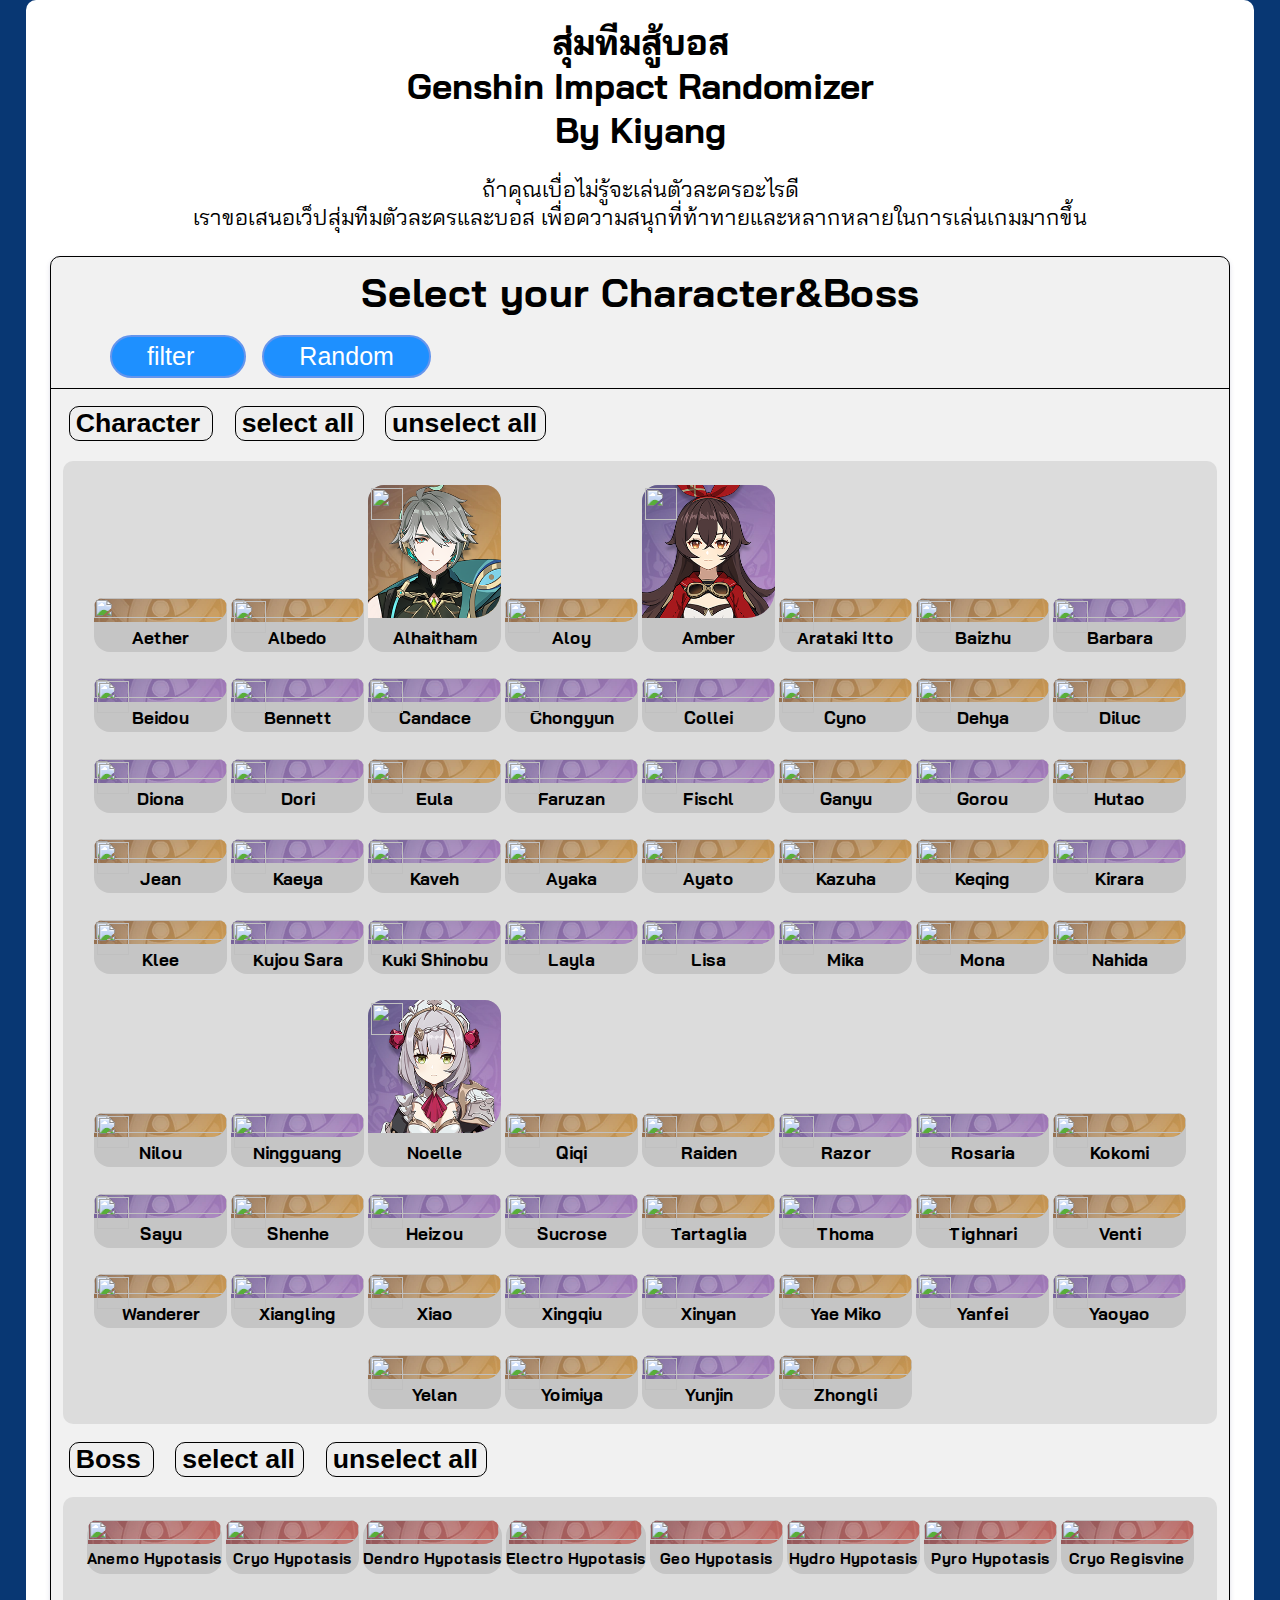
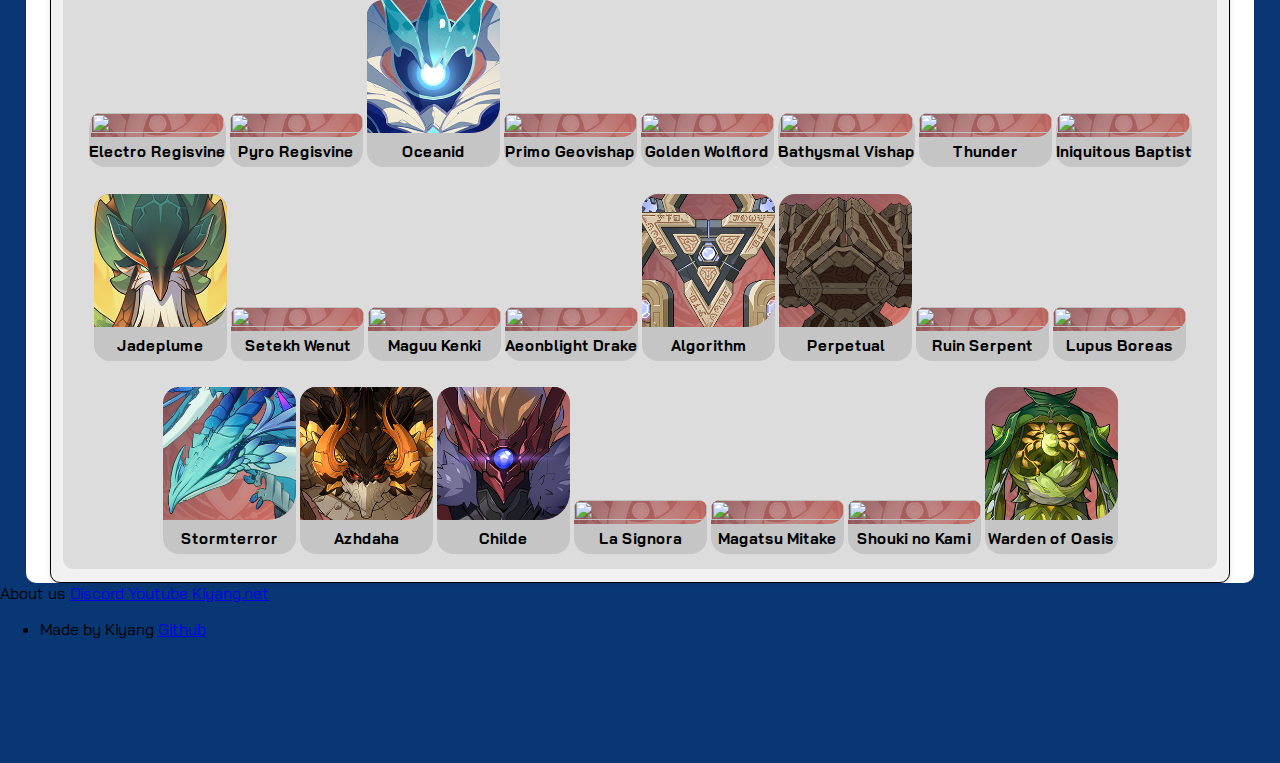
==== commit 12b47999: "." ====
--- a/public/genshin.html
+++ b/public/genshin.html
@@ -20,11 +20,11 @@
     <div class="overlay"></div>
     <main class="main">
       <div class="head">
-        <h1>สุ่มทีมสู้บอส <br> Genshin Impact By Kiyang</h1>
+        <h1>สุ่มทีมสู้บอส <br> Genshin Impact Randomizer <br> By Kiyang</h1>
       </div>
       
-      <p id="title">ถ้าคุณเบื่อไม่รู้จะเล่นตัวละครอะไรดี <br>
-        เราขอเสนอเว็ปสุ่มทีมตัวละครและบอส เพื่อให้มีความหลากหลายในการเล่นเกมมากขึ้น
+      <p id="title">ถ้าคุณเบื่อไม่รู้จะเล่นตัวละครอะไรดี<br>
+        เราขอเสนอเว็ปสุ่มทีมตัวละครและบอส เพื่อความสนุกที่ท้าทายและหลากหลายในการเล่นเกมมากขึ้น
       </p>
       
       <section class="menu">
@@ -583,6 +583,20 @@
               </span>
             </span>
 
+            <span id="Character" class="Kirara Sword Dendro Sword_Dendro_Four four_star" onclick="select_Kirara()">
+              <span id="4-star">
+                <span class="box displaychar" id="element-Dendro Character">
+                  <span id="color">
+                    <img src="image/Element/Dendro.png" alt="" id="element">  
+                    <img src="image/Character/all/Kirara.png" alt="" id="four-star">
+                  </span>
+                  <span id="text">
+                    <h1 class="charname">Kirara</h1>
+                  </span>
+                </span>
+              </span>
+            </span>
+
             <span id="Character" class="Klee Catalyst Pyro Catalyst_Pyro_Five five_star" onclick="select_Klee()">
               <span id="5-star">
                 <span class="box displaychar" id="element-Pyro Character">
@@ -1187,6 +1201,11 @@
               <h1 class="text bossname">Thunder</h1>
             </span>
 
+            <span class="boss Iniquitous_Baptist box color disboss" onclick="select_Iniquitous_Baptist()">
+              <img src="image/Boss/Iniquitous Baptist.png" alt="">
+              <h1 class="text bossname">Iniquitous Baptist</h1>
+            </span>
+
             <span class="boss Jadeplume box color disboss" onclick="select_Jadeplume()">
               <img src="image/Boss/Jadeplume.png" alt="">
               <h1 class="text bossname">Jadeplume</h1>
@@ -1255,6 +1274,11 @@
             <span class="boss Shouki_no_Kami box color disboss" onclick="select_Shouki_no_Kami()">
               <img src="image/Boss/Shouki no Kami.png" alt="">
               <h1 class="text bossname">Shouki no Kami</h1>
+            </span>
+
+            <span class="boss Warden_of_Oasis box color disboss" onclick="select_Warden_of_Oasis()">
+              <img src="image/Boss/Warden of Oasis.png" alt="">
+              <h1 class="text bossname">Warden of Oasis</h1>
             </span>
 
           </div>
@@ -1337,7 +1361,7 @@
 
           <span class="icon_footer kiyang ">
             <a href="https://www.kiyang.net" target="_blank" class="kiyang">
-              kiyang.net
+              Kiyang.net
             </a>
 
             
@@ -1352,13 +1376,13 @@
               <span class="icon_footer github ">
                 <a href="https://github.com/Kiyang101/Genshin-Random" target="_blank" class="github">
                   <i class="fa-brands fa-github"></i>
-                  github
+                  Github
                 </a>
               </span>
 
             </li>
           </ul>
-          
+
         </span>
         
       </span>
--- a/public/css/Character-UI.css
+++ b/public/css/Character-UI.css
@@ -8,7 +8,7 @@
     border-radius: 10px;
     background-color: Gainsboro;
 }
-
+/*------------------------------------*/
 .char span#color img#element{
     width: 32px;
     height: 32px;
@@ -66,18 +66,18 @@
     display: inline-table;
     padding-top: -5%;
     margin-top: 1%;
-    background-color: Silver;
+    background-color: rgb(197, 197, 197);
     cursor: pointer;
     scale: 100%;
     border-radius: 16px;
     margin-right: auto;
     margin-left: auto;
     margin-bottom: 15px;
+    transition: all .2s ease-in-out;
 }
 
 .char .box:hover,
 .boss.box:hover{
-    transition: .2s;
     scale: 106%;
     box-shadow: rgba(0, 0, 0, 0.25) 0px 54px 55px, 
     rgba(0, 0, 0, 0.12) 0px -12px 30px, 
@@ -96,6 +96,9 @@
     text-align: center;
     height: 10px;
 }
+
+/*------------------------------------*/
+
 
 .boss h1{
     font-size: 15px;
